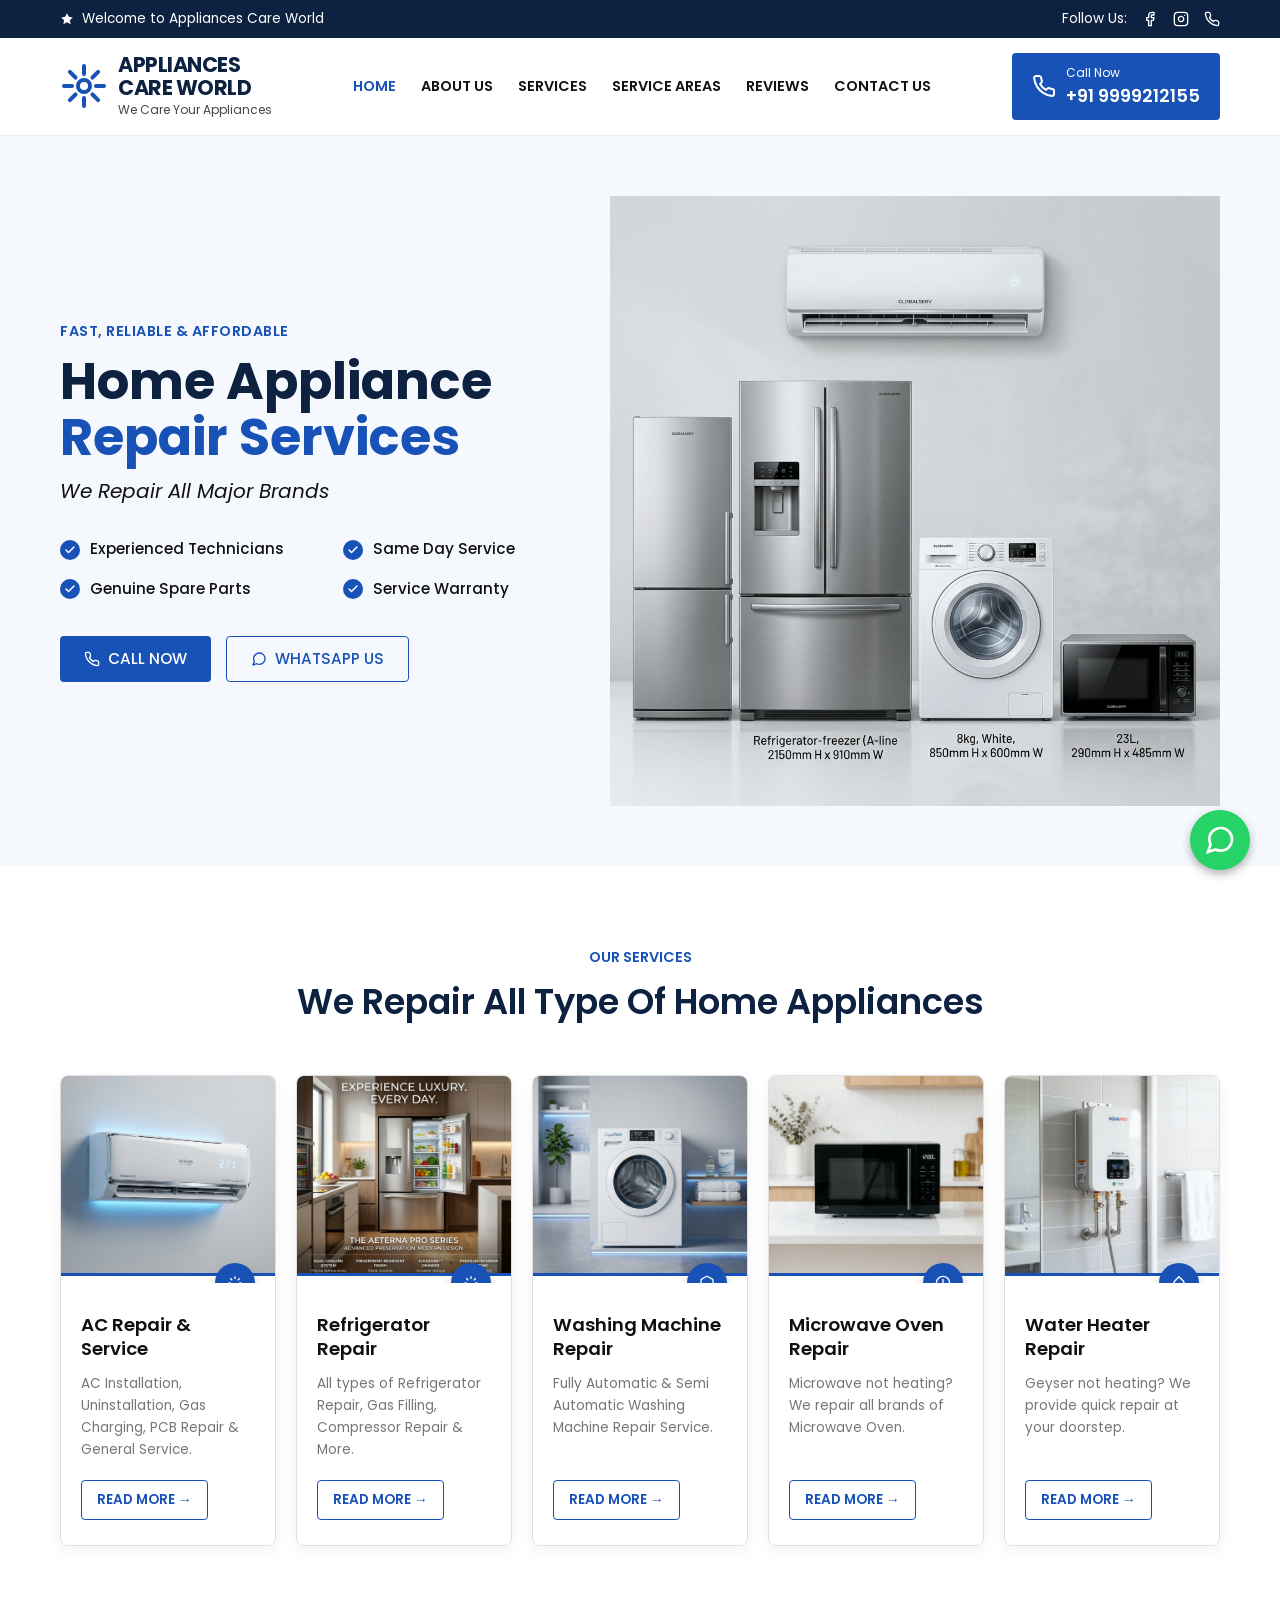
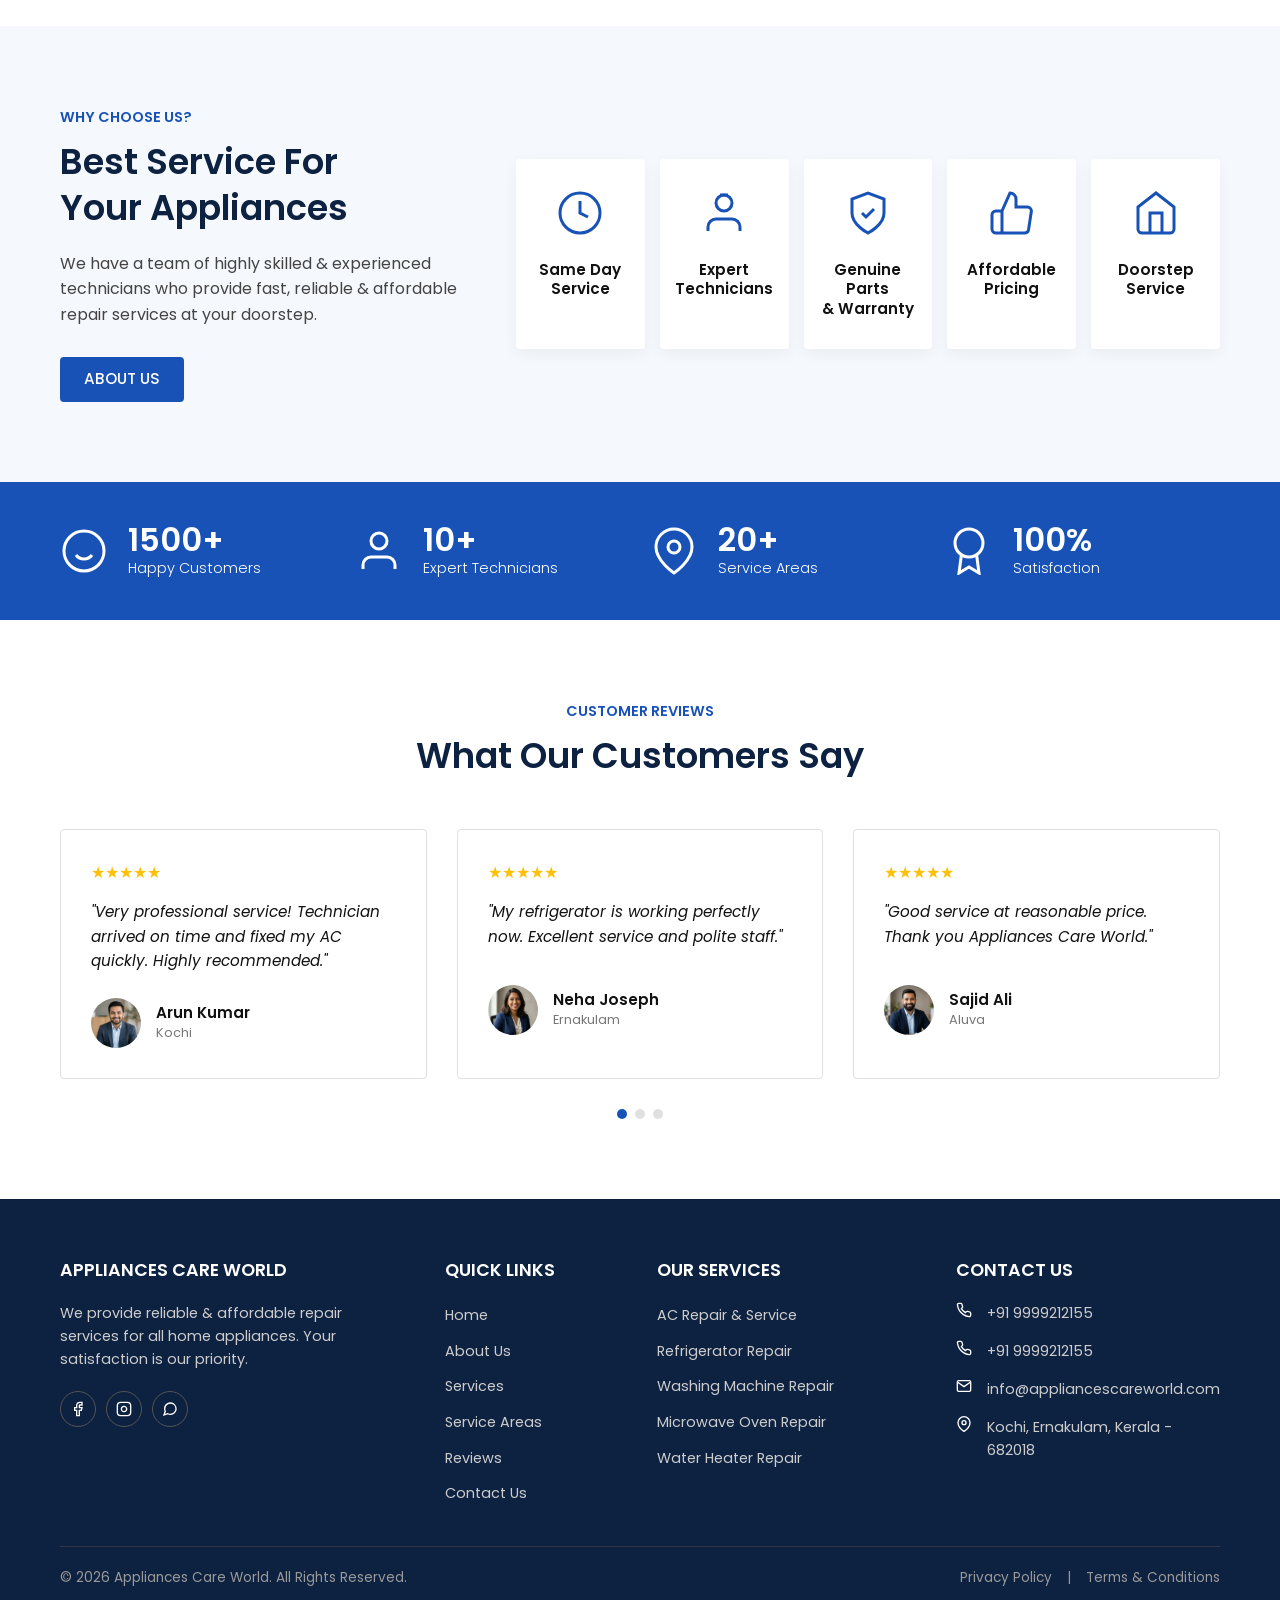
==== index.html @ a8f6f130 "initial commit" ====
<!DOCTYPE html>
<html lang="en">
<head>
  <meta charset="UTF-8">
  <meta name="viewport" content="width=device-width, initial-scale=1.0">
  <title>Appliances Care World | Repair Services</title>
  
  <!-- Fonts -->
  <link rel="preconnect" href="https://fonts.googleapis.com">
  <link rel="preconnect" href="https://fonts.gstatic.com" crossorigin>
  <link href="https://fonts.googleapis.com/css2?family=Poppins:wght@300;400;500;600;700&display=swap" rel="stylesheet">
  
  <!-- Styles -->
  <link rel="stylesheet" href="css/variables.css">
  <link rel="stylesheet" href="css/styles.css">
</head>
<body>

  <!-- Top Bar -->
  <div class="top-bar">
    <div class="container">
      <div class="top-bar-left">
        <svg xmlns="http://www.w3.org/2000/svg" width="14" height="14" viewBox="0 0 24 24" fill="currentColor"><polygon points="12 2 15.09 8.26 22 9.27 17 14.14 18.18 21.02 12 17.77 5.82 21.02 7 14.14 2 9.27 8.91 8.26 12 2"></polygon></svg>
        Welcome to Appliances Care World
      </div>
      <div class="top-bar-right">
        Follow Us: 
        <div class="social-icons">
          <a href="#"><svg xmlns="http://www.w3.org/2000/svg" width="16" height="16" viewBox="0 0 24 24" fill="none" stroke="currentColor" stroke-width="2" stroke-linecap="round" stroke-linejoin="round"><path d="M18 2h-3a5 5 0 0 0-5 5v3H7v4h3v8h4v-8h3l1-4h-4V7a1 1 0 0 1 1-1h3z"></path></svg></a>
          <a href="#"><svg xmlns="http://www.w3.org/2000/svg" width="16" height="16" viewBox="0 0 24 24" fill="none" stroke="currentColor" stroke-width="2" stroke-linecap="round" stroke-linejoin="round"><rect x="2" y="2" width="20" height="20" rx="5" ry="5"></rect><path d="M16 11.37A4 4 0 1 1 12.63 8 4 4 0 0 1 16 11.37z"></path><line x1="17.5" y1="6.5" x2="17.51" y2="6.5"></line></svg></a>
          <a href="#"><svg xmlns="http://www.w3.org/2000/svg" width="16" height="16" viewBox="0 0 24 24" fill="none" stroke="currentColor" stroke-width="2" stroke-linecap="round" stroke-linejoin="round"><path d="M22 16.92v3a2 2 0 0 1-2.18 2 19.79 19.79 0 0 1-8.63-3.07 19.5 19.5 0 0 1-6-6 19.79 19.79 0 0 1-3.07-8.67A2 2 0 0 1 4.11 2h3a2 2 0 0 1 2 1.72 12.84 12.84 0 0 0 .7 2.81 2 2 0 0 1-.45 2.11L8.09 9.91a16 16 0 0 0 6 6l1.27-1.27a2 2 0 0 1 2.11-.45 12.84 12.84 0 0 0 2.81.7A2 2 0 0 1 22 16.92z"></path></svg></a>
        </div>
      </div>
    </div>
  </div>

  <!-- Main Header -->
  <header class="main-header">
    <div class="container">
      <div class="logo-container">
        <svg class="logo-icon" xmlns="http://www.w3.org/2000/svg" viewBox="0 0 24 24" fill="none" stroke="currentColor" stroke-width="2" stroke-linecap="round" stroke-linejoin="round"><path d="M12 2v4"/><path d="M12 18v4"/><path d="M4.93 4.93l2.83 2.83"/><path d="M16.24 16.24l2.83 2.83"/><path d="M2 12h4"/><path d="M18 12h4"/><path d="M4.93 19.07l2.83-2.83"/><path d="M16.24 7.76l2.83-2.83"/><circle cx="12" cy="12" r="3"/></svg>
        <div class="logo-text">
          <h1>APPLIANCES<br>CARE WORLD</h1>
          <span>We Care Your Appliances</span>
        </div>
      </div>
      
      <nav class="nav-links">
        <a href="#home" class="active">HOME</a>
        <a href="#about">ABOUT US</a>
        <a href="#services">SERVICES</a>
        <a href="#service-areas">SERVICE AREAS</a>
        <a href="#reviews">REVIEWS</a>
        <a href="#contact">CONTACT US</a>
      </nav>
      
      <a href="tel:+919999212155" class="header-call">
        <svg xmlns="http://www.w3.org/2000/svg" width="24" height="24" viewBox="0 0 24 24" fill="none" stroke="currentColor" stroke-width="2" stroke-linecap="round" stroke-linejoin="round"><path d="M22 16.92v3a2 2 0 0 1-2.18 2 19.79 19.79 0 0 1-8.63-3.07 19.5 19.5 0 0 1-6-6 19.79 19.79 0 0 1-3.07-8.67A2 2 0 0 1 4.11 2h3a2 2 0 0 1 2 1.72 12.84 12.84 0 0 0 .7 2.81 2 2 0 0 1-.45 2.11L8.09 9.91a16 16 0 0 0 6 6l1.27-1.27a2 2 0 0 1 2.11-.45 12.84 12.84 0 0 0 2.81.7A2 2 0 0 1 22 16.92z"></path></svg>
        <div class="header-call-text">
          <span class="header-call-title">Call Now</span>
          <span class="header-call-number">+91 9999212155</span>
        </div>
      </a>
    </div>
  </header>

  <!-- Hero Section -->
  <section class="hero" id="home">
    <div class="container">
      <div class="hero-content">
        <span class="hero-subtitle">FAST, RELIABLE & AFFORDABLE</span>
        <h1>Home Appliance<br><span>Repair Services</span></h1>
        <p class="hero-desc">We Repair All Major Brands</p>
        
        <div class="hero-features">
          <div class="feature-item">
            <div class="feature-icon"><svg xmlns="http://www.w3.org/2000/svg" width="12" height="12" viewBox="0 0 24 24" fill="none" stroke="currentColor" stroke-width="3" stroke-linecap="round" stroke-linejoin="round"><polyline points="20 6 9 17 4 12"></polyline></svg></div>
            Experienced Technicians
          </div>
          <div class="feature-item">
            <div class="feature-icon"><svg xmlns="http://www.w3.org/2000/svg" width="12" height="12" viewBox="0 0 24 24" fill="none" stroke="currentColor" stroke-width="3" stroke-linecap="round" stroke-linejoin="round"><polyline points="20 6 9 17 4 12"></polyline></svg></div>
            Same Day Service
          </div>
          <div class="feature-item">
            <div class="feature-icon"><svg xmlns="http://www.w3.org/2000/svg" width="12" height="12" viewBox="0 0 24 24" fill="none" stroke="currentColor" stroke-width="3" stroke-linecap="round" stroke-linejoin="round"><polyline points="20 6 9 17 4 12"></polyline></svg></div>
            Genuine Spare Parts
          </div>
          <div class="feature-item">
            <div class="feature-icon"><svg xmlns="http://www.w3.org/2000/svg" width="12" height="12" viewBox="0 0 24 24" fill="none" stroke="currentColor" stroke-width="3" stroke-linecap="round" stroke-linejoin="round"><polyline points="20 6 9 17 4 12"></polyline></svg></div>
            Service Warranty
          </div>
        </div>
        
        <div class="hero-buttons">
          <a href="tel:+919999212155" class="btn btn-primary">
            <svg xmlns="http://www.w3.org/2000/svg" width="16" height="16" viewBox="0 0 24 24" fill="none" stroke="currentColor" stroke-width="2" stroke-linecap="round" stroke-linejoin="round"><path d="M22 16.92v3a2 2 0 0 1-2.18 2 19.79 19.79 0 0 1-8.63-3.07 19.5 19.5 0 0 1-6-6 19.79 19.79 0 0 1-3.07-8.67A2 2 0 0 1 4.11 2h3a2 2 0 0 1 2 1.72 12.84 12.84 0 0 0 .7 2.81 2 2 0 0 1-.45 2.11L8.09 9.91a16 16 0 0 0 6 6l1.27-1.27a2 2 0 0 1 2.11-.45 12.84 12.84 0 0 0 2.81.7A2 2 0 0 1 22 16.92z"></path></svg>
            CALL NOW
          </a>
          <a href="https://wa.me/919999212155" class="btn btn-outline">
            <svg xmlns="http://www.w3.org/2000/svg" width="16" height="16" viewBox="0 0 24 24" fill="none" stroke="currentColor" stroke-width="2" stroke-linecap="round" stroke-linejoin="round"><path d="M21 11.5a8.38 8.38 0 0 1-.9 3.8 8.5 8.5 0 0 1-7.6 4.7 8.38 8.38 0 0 1-3.8-.9L3 21l1.9-5.7a8.38 8.38 0 0 1-.9-3.8 8.5 8.5 0 0 1 4.7-7.6 8.38 8.38 0 0 1 3.8-.9h.5a8.48 8.48 0 0 1 8 8v.5z"></path></svg>
            WHATSAPP US
          </a>
        </div>
      </div>
      <div class="hero-image">
        <img src="assets/images/appliances_group.png" alt="Home Appliances Group">
      </div>
    </div>
  </section>

  <!-- Services -->
  <section class="services-section" id="services">
    <div class="container">
      <div class="section-subtitle">OUR SERVICES</div>
      <h2 class="section-title">We Repair All Type Of Home Appliances</h2>
      
      <div class="services-grid">
        <!-- AC Repair -->
        <div class="service-card">
          <div class="service-image-wrapper">
            <img src="assets/images/service_ac.png" alt="AC Repair" class="service-image">
            <div class="service-icon">
              <svg xmlns="http://www.w3.org/2000/svg" width="16" height="16" viewBox="0 0 24 24" fill="none" stroke="currentColor" stroke-width="2"><path d="M2 12h4"/><path d="M18 12h4"/><path d="M12 2v4"/><path d="M12 18v4"/><path d="M4.93 4.93l2.83 2.83"/><path d="M16.24 16.24l2.83 2.83"/><path d="M16.24 7.76l2.83-2.83"/><path d="M4.93 19.07l2.83-2.83"/></svg>
            </div>
          </div>
          <div class="service-content">
            <h3>AC Repair & Service</h3>
            <p>AC Installation, Uninstallation, Gas Charging, PCB Repair & General Service.</p>
            <a href="ac-repair.html" class="read-more">READ MORE &rarr;</a>
          </div>
        </div>

        <!-- Fridge Repair -->
        <div class="service-card">
          <div class="service-image-wrapper">
            <img src="assets/images/service_fridge.png" alt="Refrigerator Repair" class="service-image">
            <div class="service-icon">
              <svg xmlns="http://www.w3.org/2000/svg" width="16" height="16" viewBox="0 0 24 24" fill="none" stroke="currentColor" stroke-width="2"><path d="M2 12h4"/><path d="M18 12h4"/><path d="M12 2v4"/><path d="M12 18v4"/><path d="M4.93 4.93l2.83 2.83"/><path d="M16.24 16.24l2.83 2.83"/><path d="M16.24 7.76l2.83-2.83"/><path d="M4.93 19.07l2.83-2.83"/></svg>
            </div>
          </div>
          <div class="service-content">
            <h3>Refrigerator Repair</h3>
            <p>All types of Refrigerator Repair, Gas Filling, Compressor Repair & More.</p>
            <a href="refrigerator-repair.html" class="read-more">READ MORE &rarr;</a>
          </div>
        </div>

        <!-- Washing Machine -->
        <div class="service-card">
          <div class="service-image-wrapper">
            <img src="assets/images/service_washer.png" alt="Washing Machine Repair" class="service-image">
            <div class="service-icon">
              <svg xmlns="http://www.w3.org/2000/svg" width="16" height="16" viewBox="0 0 24 24" fill="none" stroke="currentColor" stroke-width="2"><path d="M21 16V8a2 2 0 0 0-1-1.73l-7-4a2 2 0 0 0-2 0l-7 4A2 2 0 0 0 3 8v8a2 2 0 0 0 1 1.73l7 4a2 2 0 0 0 2 0l7-4A2 2 0 0 0 21 16z"></path></svg>
            </div>
          </div>
          <div class="service-content">
            <h3>Washing Machine Repair</h3>
            <p>Fully Automatic & Semi Automatic Washing Machine Repair Service.</p>
            <a href="washing-machine-repair.html" class="read-more">READ MORE &rarr;</a>
          </div>
        </div>

        <!-- Microwave -->
        <div class="service-card">
          <div class="service-image-wrapper">
            <img src="assets/images/service_microwave.png" alt="Microwave Oven Repair" class="service-image">
            <div class="service-icon">
              <svg xmlns="http://www.w3.org/2000/svg" width="16" height="16" viewBox="0 0 24 24" fill="none" stroke="currentColor" stroke-width="2"><circle cx="12" cy="12" r="10"></circle><polyline points="12 6 12 12 16 14"></polyline></svg>
            </div>
          </div>
          <div class="service-content">
            <h3>Microwave Oven Repair</h3>
            <p>Microwave not heating? We repair all brands of Microwave Oven.</p>
            <a href="microwave-repair.html" class="read-more">READ MORE &rarr;</a>
          </div>
        </div>

        <!-- Water Heater -->
        <div class="service-card">
          <div class="service-image-wrapper">
            <img src="assets/images/service_heater.png" alt="Water Heater Repair" class="service-image">
            <div class="service-icon">
              <svg xmlns="http://www.w3.org/2000/svg" width="16" height="16" viewBox="0 0 24 24" fill="none" stroke="currentColor" stroke-width="2"><path d="M12 2.69l5.66 5.66a8 8 0 1 1-11.31 0z"></path></svg>
            </div>
          </div>
          <div class="service-content">
            <h3>Water Heater Repair</h3>
            <p>Geyser not heating? We provide quick repair at your doorstep.</p>
            <a href="water-heater-repair.html" class="read-more">READ MORE &rarr;</a>
          </div>
        </div>
      </div>
    </div>
  </section>

  <!-- Why Choose Us -->
  <section class="why-choose-us" id="about">
    <div class="container">
      <div class="why-content">
        <div class="section-subtitle">WHY CHOOSE US?</div>
        <h2 style="font-size: 2.2rem; color: var(--color-secondary); margin-bottom: 20px;">Best Service For<br>Your Appliances</h2>
        <p style="margin-bottom: 30px;">We have a team of highly skilled & experienced technicians who provide fast, reliable & affordable repair services at your doorstep.</p>
        <a href="#" class="btn btn-primary">ABOUT US</a>
      </div>
      
      <div class="why-features">
        <div class="why-feature-card">
          <svg class="why-feature-icon" xmlns="http://www.w3.org/2000/svg" width="48" height="48" viewBox="0 0 24 24" fill="none" stroke="currentColor" stroke-width="1.5"><circle cx="12" cy="12" r="10"></circle><polyline points="12 6 12 12 16 14"></polyline></svg>
          <h4>Same Day<br>Service</h4>
        </div>
        <div class="why-feature-card">
          <svg class="why-feature-icon" xmlns="http://www.w3.org/2000/svg" width="48" height="48" viewBox="0 0 24 24" fill="none" stroke="currentColor" stroke-width="1.5"><path d="M20 21v-2a4 4 0 0 0-4-4H8a4 4 0 0 0-4 4v2"></path><circle cx="12" cy="7" r="4"></circle><path d="M10 3h4"></path></svg>
          <h4>Expert<br>Technicians</h4>
        </div>
        <div class="why-feature-card">
          <svg class="why-feature-icon" xmlns="http://www.w3.org/2000/svg" width="48" height="48" viewBox="0 0 24 24" fill="none" stroke="currentColor" stroke-width="1.5"><path d="M12 22s8-4 8-10V5l-8-3-8 3v7c0 6 8 10 8 10z"></path><polyline points="9 12 11 14 15 10"></polyline></svg>
          <h4>Genuine Parts<br>& Warranty</h4>
        </div>
        <div class="why-feature-card">
          <svg class="why-feature-icon" xmlns="http://www.w3.org/2000/svg" width="48" height="48" viewBox="0 0 24 24" fill="none" stroke="currentColor" stroke-width="1.5"><path d="M14 9V5a3 3 0 0 0-3-3l-4 9v11h11.28a2 2 0 0 0 2-1.7l1.38-9a2 2 0 0 0-2-2.3zM7 22H4a2 2 0 0 1-2-2v-7a2 2 0 0 1 2-2h3"></path></svg>
          <h4>Affordable<br>Pricing</h4>
        </div>
        <div class="why-feature-card">
          <svg class="why-feature-icon" xmlns="http://www.w3.org/2000/svg" width="48" height="48" viewBox="0 0 24 24" fill="none" stroke="currentColor" stroke-width="1.5"><path d="M3 9l9-7 9 7v11a2 2 0 0 1-2 2H5a2 2 0 0 1-2-2z"></path><polyline points="9 22 9 12 15 12 15 22"></polyline></svg>
          <h4>Doorstep<br>Service</h4>
        </div>
      </div>
    </div>
  </section>

  <!-- Stats Banner -->
  <section class="stats-banner" id="service-areas">
    <div class="container stats-grid">
      <div class="stat-item">
        <svg class="stat-icon" xmlns="http://www.w3.org/2000/svg" width="48" height="48" viewBox="0 0 24 24" fill="none" stroke="currentColor" stroke-width="1.5"><circle cx="12" cy="12" r="10"></circle><path d="M8 14s1.5 2 4 2 4-2 4-2"></path><line x1="9" y1="9" x2="9.01" y2="9"></line><line x1="15" y1="9" x2="15.01" y2="9"></line></svg>
        <div class="stat-content">
          <h3>1500+</h3>
          <p>Happy Customers</p>
        </div>
      </div>
      <div class="stat-item">
        <svg class="stat-icon" xmlns="http://www.w3.org/2000/svg" width="48" height="48" viewBox="0 0 24 24" fill="none" stroke="currentColor" stroke-width="1.5"><path d="M20 21v-2a4 4 0 0 0-4-4H8a4 4 0 0 0-4 4v2"></path><circle cx="12" cy="7" r="4"></circle></svg>
        <div class="stat-content">
          <h3>10+</h3>
          <p>Expert Technicians</p>
        </div>
      </div>
      <div class="stat-item">
        <svg class="stat-icon" xmlns="http://www.w3.org/2000/svg" width="48" height="48" viewBox="0 0 24 24" fill="none" stroke="currentColor" stroke-width="1.5"><path d="M21 10c0 7-9 13-9 13s-9-6-9-13a9 9 0 0 1 18 0z"></path><circle cx="12" cy="10" r="3"></circle></svg>
        <div class="stat-content">
          <h3>20+</h3>
          <p>Service Areas</p>
        </div>
      </div>
      <div class="stat-item">
        <svg class="stat-icon" xmlns="http://www.w3.org/2000/svg" width="48" height="48" viewBox="0 0 24 24" fill="none" stroke="currentColor" stroke-width="1.5"><circle cx="12" cy="8" r="7"></circle><polyline points="8.21 13.89 7 23 12 20 17 23 15.79 13.88"></polyline></svg>
        <div class="stat-content">
          <h3>100%</h3>
          <p>Satisfaction</p>
        </div>
      </div>
    </div>
  </section>

  <!-- Customer Reviews -->
  <section class="reviews-section" id="reviews">
    <div class="container">
      <div class="section-subtitle">CUSTOMER REVIEWS</div>
      <h2 class="section-title">What Our Customers Say</h2>
      
      <div class="reviews-grid">
        <div class="review-card">
          <div class="stars">
            &#9733;&#9733;&#9733;&#9733;&#9733;
          </div>
          <p class="review-text">"Very professional service! Technician arrived on time and fixed my AC quickly. Highly recommended."</p>
          <div class="reviewer">
            <img src="assets/images/avatar1.png" alt="Arun Kumar">
            <div class="reviewer-info">
              <h4>Arun Kumar</h4>
              <p>Kochi</p>
            </div>
          </div>
        </div>
        
        <div class="review-card">
          <div class="stars">
            &#9733;&#9733;&#9733;&#9733;&#9733;
          </div>
          <p class="review-text">"My refrigerator is working perfectly now. Excellent service and polite staff."</p>
          <div class="reviewer">
            <img src="assets/images/avatar2.png" alt="Neha Joseph">
            <div class="reviewer-info">
              <h4>Neha Joseph</h4>
              <p>Ernakulam</p>
            </div>
          </div>
        </div>

        <div class="review-card">
          <div class="stars">
            &#9733;&#9733;&#9733;&#9733;&#9733;
          </div>
          <p class="review-text">"Good service at reasonable price. Thank you Appliances Care World."</p>
          <div class="reviewer">
            <img src="assets/images/avatar3.png" alt="Sajid Ali">
            <div class="reviewer-info">
              <h4>Sajid Ali</h4>
              <p>Aluva</p>
            </div>
          </div>
        </div>
      </div>
      
      <div class="carousel-dots">
        <span class="dot active"></span>
        <span class="dot"></span>
        <span class="dot"></span>
      </div>
    </div>
  </section>

  <!-- Footer -->
  <footer class="main-footer" id="contact">
    <div class="container">
      <div class="footer-grid">
        <div class="footer-col">
          <h4>APPLIANCES CARE WORLD</h4>
          <p>We provide reliable & affordable repair services for all home appliances. Your satisfaction is our priority.</p>
          <div class="footer-socials">
            <a href="#"><svg xmlns="http://www.w3.org/2000/svg" width="16" height="16" viewBox="0 0 24 24" fill="none" stroke="currentColor" stroke-width="2"><path d="M18 2h-3a5 5 0 0 0-5 5v3H7v4h3v8h4v-8h3l1-4h-4V7a1 1 0 0 1 1-1h3z"></path></svg></a>
            <a href="#"><svg xmlns="http://www.w3.org/2000/svg" width="16" height="16" viewBox="0 0 24 24" fill="none" stroke="currentColor" stroke-width="2"><rect x="2" y="2" width="20" height="20" rx="5" ry="5"></rect><path d="M16 11.37A4 4 0 1 1 12.63 8 4 4 0 0 1 16 11.37z"></path><line x1="17.5" y1="6.5" x2="17.51" y2="6.5"></line></svg></a>
            <a href="#"><svg xmlns="http://www.w3.org/2000/svg" width="16" height="16" viewBox="0 0 24 24" fill="none" stroke="currentColor" stroke-width="2"><path d="M21 11.5a8.38 8.38 0 0 1-.9 3.8 8.5 8.5 0 0 1-7.6 4.7 8.38 8.38 0 0 1-3.8-.9L3 21l1.9-5.7a8.38 8.38 0 0 1-.9-3.8 8.5 8.5 0 0 1 4.7-7.6 8.38 8.38 0 0 1 3.8-.9h.5a8.48 8.48 0 0 1 8 8v.5z"></path></svg></a>
          </div>
        </div>
        
        <div class="footer-col">
          <h4>QUICK LINKS</h4>
          <ul>
            <li><a href="#home">Home</a></li>
            <li><a href="#about">About Us</a></li>
            <li><a href="#services">Services</a></li>
            <li><a href="#service-areas">Service Areas</a></li>
            <li><a href="#reviews">Reviews</a></li>
            <li><a href="#contact">Contact Us</a></li>
          </ul>
        </div>
        
        <div class="footer-col">
          <h4>OUR SERVICES</h4>
          <ul>
            <li><a href="#">AC Repair & Service</a></li>
            <li><a href="#">Refrigerator Repair</a></li>
            <li><a href="#">Washing Machine Repair</a></li>
            <li><a href="#">Microwave Oven Repair</a></li>
            <li><a href="#">Water Heater Repair</a></li>
          </ul>
        </div>
        
        <div class="footer-col">
          <h4>CONTACT US</h4>
          <div class="contact-item">
            <svg xmlns="http://www.w3.org/2000/svg" width="16" height="16" viewBox="0 0 24 24" fill="none" stroke="currentColor" stroke-width="2"><path d="M22 16.92v3a2 2 0 0 1-2.18 2 19.79 19.79 0 0 1-8.63-3.07 19.5 19.5 0 0 1-6-6 19.79 19.79 0 0 1-3.07-8.67A2 2 0 0 1 4.11 2h3a2 2 0 0 1 2 1.72 12.84 12.84 0 0 0 .7 2.81 2 2 0 0 1-.45 2.11L8.09 9.91a16 16 0 0 0 6 6l1.27-1.27a2 2 0 0 1 2.11-.45 12.84 12.84 0 0 0 2.81.7A2 2 0 0 1 22 16.92z"></path></svg>
            +91 9999212155
          </div>
          <div class="contact-item">
            <svg xmlns="http://www.w3.org/2000/svg" width="16" height="16" viewBox="0 0 24 24" fill="none" stroke="currentColor" stroke-width="2"><path d="M22 16.92v3a2 2 0 0 1-2.18 2 19.79 19.79 0 0 1-8.63-3.07 19.5 19.5 0 0 1-6-6 19.79 19.79 0 0 1-3.07-8.67A2 2 0 0 1 4.11 2h3a2 2 0 0 1 2 1.72 12.84 12.84 0 0 0 .7 2.81 2 2 0 0 1-.45 2.11L8.09 9.91a16 16 0 0 0 6 6l1.27-1.27a2 2 0 0 1 2.11-.45 12.84 12.84 0 0 0 2.81.7A2 2 0 0 1 22 16.92z"></path></svg>
            +91 9999212155
          </div>
          <div class="contact-item">
            <svg xmlns="http://www.w3.org/2000/svg" width="16" height="16" viewBox="0 0 24 24" fill="none" stroke="currentColor" stroke-width="2"><path d="M4 4h16c1.1 0 2 .9 2 2v12c0 1.1-.9 2-2 2H4c-1.1 0-2-.9-2-2V6c0-1.1.9-2 2-2z"></path><polyline points="22,6 12,13 2,6"></polyline></svg>
            info@appliancescareworld.com
          </div>
          <div class="contact-item">
            <svg xmlns="http://www.w3.org/2000/svg" width="16" height="16" viewBox="0 0 24 24" fill="none" stroke="currentColor" stroke-width="2"><path d="M21 10c0 7-9 13-9 13s-9-6-9-13a9 9 0 0 1 18 0z"></path><circle cx="12" cy="10" r="3"></circle></svg>
            Kochi, Ernakulam, Kerala - 682018
          </div>
        </div>
      </div>
      
      <div class="footer-bottom">
        <div>&copy; 2026 Appliances Care World. All Rights Reserved.</div>
        <div class="footer-links">
          <a href="#">Privacy Policy</a> | 
          <a href="#">Terms & Conditions</a>
        </div>
      </div>
    </div>
  </footer>

  <!-- Floating WhatsApp -->
  <a href="https://wa.me/919999212155" class="floating-whatsapp">
    <svg xmlns="http://www.w3.org/2000/svg" width="32" height="32" viewBox="0 0 24 24" fill="none" stroke="currentColor" stroke-width="2"><path d="M21 11.5a8.38 8.38 0 0 1-.9 3.8 8.5 8.5 0 0 1-7.6 4.7 8.38 8.38 0 0 1-3.8-.9L3 21l1.9-5.7a8.38 8.38 0 0 1-.9-3.8 8.5 8.5 0 0 1 4.7-7.6 8.38 8.38 0 0 1 3.8-.9h.5a8.48 8.48 0 0 1 8 8v.5z"></path></svg>
  </a>

  <script src="js/main.js"></script>
</body>
</html>
---- css/variables.css ----
:root {
  --color-primary: #1852b7;
  --color-primary-dark: #124194;
  --color-secondary: #0d2140; /* Footer and dark blue background */
  --color-text-dark: #111111;
  --color-text-medium: #444444;
  --color-text-light: #777777;
  --color-bg-light: #f5f8fd;
  --color-bg-grey: #eaedf3;
  --color-white: #ffffff;
  --color-border: #e0e0e0;
  
  --font-main: 'Poppins', sans-serif;
  
  --shadow-light: 0 5px 15px rgba(0,0,0,0.05);
  --shadow-medium: 0 10px 30px rgba(0,0,0,0.08);
}

* {
  box-sizing: border-box;
  margin: 0;
  padding: 0;
}

html {
  scroll-behavior: smooth;
}

body {
  font-family: var(--font-main);
  color: var(--color-text-medium);
  background-color: var(--color-white);
  line-height: 1.6;
}

a {
  text-decoration: none;
  color: inherit;
}

ul {
  list-style: none;
}

.container {
  max-width: 1200px;
  margin: 0 auto;
  padding: 0 20px;
}

/* Typography */
h1, h2, h3, h4, h5, h6 {
  color: var(--color-text-dark);
  font-weight: 600;
  line-height: 1.3;
}

h2 {
  font-size: 2.5rem;
}

h3 {
  font-size: 1.5rem;
}

/* Buttons */
.btn {
  display: inline-flex;
  align-items: center;
  justify-content: center;
  padding: 10px 24px;
  border-radius: 4px;
  font-weight: 500;
  font-size: 0.95rem;
  transition: all 0.3s ease;
  cursor: pointer;
  border: none;
}

.btn-primary {
  background-color: var(--color-primary);
  color: var(--color-white);
}

.btn-primary:hover {
  background-color: var(--color-primary-dark);
}

.btn-outline {
  background-color: transparent;
  color: var(--color-primary);
  border: 1px solid var(--color-primary);
}

.btn-outline:hover {
  background-color: var(--color-bg-light);
}

.btn svg {
  margin-right: 8px;
}
---- css/styles.css ----
@import url('variables.css');

/* Top Bar */
.top-bar {
  background-color: var(--color-secondary);
  color: var(--color-white);
  padding: 8px 0;
  font-size: 0.85rem;
}

.top-bar .container {
  display: flex;
  justify-content: space-between;
  align-items: center;
}

.top-bar-left {
  display: flex;
  align-items: center;
  gap: 8px;
}

.top-bar-right {
  display: flex;
  align-items: center;
  gap: 15px;
}

.social-icons {
  display: flex;
  gap: 15px;
}

.social-icons a {
  color: var(--color-white);
  display: flex;
  align-items: center;
}

/* Header */
.main-header {
  background-color: var(--color-white);
  padding: 15px 0;
  border-bottom: 1px solid var(--color-bg-grey);
}

.main-header .container {
  display: flex;
  justify-content: space-between;
  align-items: center;
}

.logo-container {
  display: flex;
  align-items: center;
  gap: 10px;
}

.logo-icon {
  width: 48px;
  height: 48px;
  color: var(--color-primary);
}

.logo-text {
  display: flex;
  flex-direction: column;
}

.logo-text h1 {
  font-size: 1.3rem;
  font-weight: 700;
  color: var(--color-secondary);
  margin-bottom: 0;
  line-height: 1.1;
  text-transform: uppercase;
  letter-spacing: -0.5px;
}

.logo-text span {
  font-size: 0.75rem;
  color: var(--color-text-medium);
}

.nav-links {
  display: flex;
  gap: 25px;
}

.nav-links a {
  font-size: 0.9rem;
  font-weight: 600;
  color: var(--color-text-dark);
  text-transform: uppercase;
}

.nav-links a:hover, .nav-links a.active {
  color: var(--color-primary);
}

.header-call {
  display: flex;
  align-items: center;
  background-color: var(--color-primary);
  color: var(--color-white);
  padding: 10px 20px;
  border-radius: 4px;
  text-decoration: none;
  gap: 10px;
}

.header-call-text {
  display: flex;
  flex-direction: column;
}

.header-call-title {
  font-size: 0.75rem;
}

.header-call-number {
  font-size: 1.1rem;
  font-weight: 600;
}

/* Hero Section */
.hero {
  background-color: var(--color-bg-light);
  padding: 60px 0;
  position: relative;
  overflow: hidden;
}

.hero .container {
  display: flex;
  align-items: center;
  justify-content: space-between;
}

.hero-content {
  flex: 1;
  max-width: 550px;
}

.hero-subtitle {
  color: var(--color-primary);
  font-weight: 600;
  text-transform: uppercase;
  font-size: 0.9rem;
  letter-spacing: 0.5px;
  display: block;
  margin-bottom: 10px;
}

.hero-content h1 {
  font-size: 3.2rem;
  font-weight: 700;
  line-height: 1.1;
  margin-bottom: 10px;
  color: var(--color-secondary);
}

.hero-content h1 span {
  color: var(--color-primary);
}

.hero-desc {
  font-size: 1.25rem;
  font-style: italic;
  color: var(--color-text-dark);
  margin-bottom: 30px;
}

.hero-features {
  display: grid;
  grid-template-columns: 1fr 1fr;
  gap: 15px;
  margin-bottom: 35px;
}

.feature-item {
  display: flex;
  align-items: center;
  gap: 10px;
  font-weight: 500;
  font-size: 0.95rem;
  color: var(--color-text-dark);
}

.feature-icon {
  background-color: var(--color-primary);
  color: var(--color-white);
  border-radius: 50%;
  width: 20px;
  height: 20px;
  display: flex;
  align-items: center;
  justify-content: center;
}

.hero-buttons {
  display: flex;
  gap: 15px;
}

.hero-image {
  flex: 1;
  display: flex;
  justify-content: flex-end;
  position: relative;
}

.hero-image img {
  max-width: 100%;
  height: auto;
  object-fit: contain;
  mix-blend-mode: multiply; /* Helps blend with the light background */
}

/* Services Section */
.services-section {
  padding: 80px 0;
  background-color: var(--color-white);
  text-align: center;
}

.section-subtitle {
  color: var(--color-primary);
  font-weight: 600;
  text-transform: uppercase;
  font-size: 0.9rem;
  margin-bottom: 10px;
}

.section-title {
  color: var(--color-secondary);
  font-size: 2.2rem;
  margin-bottom: 50px;
}

.services-grid {
  display: grid;
  grid-template-columns: repeat(5, 1fr);
  gap: 20px;
}

.service-card {
  background: var(--color-white);
  border: 1px solid var(--color-border);
  border-radius: 8px;
  overflow: hidden;
  text-align: left;
  box-shadow: var(--shadow-light);
  transition: all 0.4s cubic-bezier(0.175, 0.885, 0.32, 1.275);
  position: relative;
  display: flex;
  flex-direction: column;
}

.service-card:hover {
  transform: translateY(-10px);
  box-shadow: 0 20px 40px rgba(24, 82, 183, 0.15);
  border-color: var(--color-primary);
}

.service-image {
  width: 100%;
  height: 200px;
  object-fit: cover;
  border-bottom: 3px solid var(--color-primary);
  transition: transform 0.5s ease;
}

.service-card:hover .service-image {
  transform: scale(1.05);
}

.service-image-wrapper {
  overflow: hidden;
  position: relative;
}

.service-icon {
  position: absolute;
  bottom: -20px;
  right: 20px;
  background-color: var(--color-primary);
  color: var(--color-white);
  width: 40px;
  height: 40px;
  border-radius: 50%;
  display: flex;
  align-items: center;
  justify-content: center;
  box-shadow: 0 4px 10px rgba(0,0,0,0.2);
  z-index: 2;
}

.service-content {
  padding: 30px 20px 25px;
  flex-grow: 1;
  display: flex;
  flex-direction: column;
  background: var(--color-white);
  z-index: 1;
}

.service-content h3 {
  font-size: 1.15rem;
  margin-bottom: 12px;
  color: var(--color-text-dark);
}

.service-content p {
  font-size: 0.85rem;
  color: var(--color-text-light);
  margin-bottom: 20px;
  min-height: 50px;
  flex-grow: 1;
}

.read-more {
  color: var(--color-primary);
  font-size: 0.85rem;
  font-weight: 600;
  display: inline-flex;
  align-items: center;
  gap: 5px;
  padding: 8px 15px;
  border: 1px solid var(--color-primary);
  border-radius: 4px;
  transition: all 0.3s ease;
  width: fit-content;
}

.service-card:hover .read-more {
  background-color: var(--color-primary);
  color: var(--color-white);
}

/* Why Choose Us Section */
.why-choose-us {
  background-color: var(--color-bg-light);
  padding: 80px 0;
}

.why-choose-us .container {
  display: flex;
  align-items: center;
  gap: 50px;
}

.why-content {
  flex: 0 0 35%;
}

.why-features {
  flex: 1;
  display: grid;
  grid-template-columns: repeat(5, 1fr);
  gap: 15px;
}

.why-feature-card {
  background: var(--color-white);
  padding: 30px 15px;
  text-align: center;
  border-radius: 4px;
  box-shadow: var(--shadow-light);
}

.why-feature-icon {
  color: var(--color-primary);
  margin-bottom: 15px;
}

.why-feature-card h4 {
  font-size: 0.95rem;
  color: var(--color-text-dark);
}

/* Stats Banner */
.stats-banner {
  background-color: var(--color-primary);
  padding: 40px 0;
  color: var(--color-white);
}

.stats-grid {
  display: grid;
  grid-template-columns: repeat(4, 1fr);
  gap: 20px;
}

.stat-item {
  display: flex;
  align-items: center;
  gap: 20px;
}

.stat-icon {
  background: transparent;
}

.stat-content h3 {
  color: var(--color-white);
  font-size: 2rem;
  margin-bottom: 0;
  line-height: 1.1;
}

.stat-content p {
  margin: 0;
  font-size: 0.9rem;
  font-weight: 300;
}

/* Reviews Section */
.reviews-section {
  padding: 80px 0;
  background-color: var(--color-white);
  text-align: center;
}

.reviews-grid {
  display: grid;
  grid-template-columns: repeat(3, 1fr);
  gap: 30px;
  margin-top: 50px;
  margin-bottom: 30px;
}

.review-card {
  background: var(--color-white);
  border: 1px solid var(--color-border);
  border-radius: 4px;
  padding: 30px;
  text-align: left;
}

.stars {
  color: #ffc107;
  margin-bottom: 15px;
}

.review-text {
  font-size: 0.95rem;
  color: var(--color-text-dark);
  margin-bottom: 25px;
  font-style: italic;
  min-height: 60px;
}

.reviewer {
  display: flex;
  align-items: center;
  gap: 15px;
}

.reviewer img {
  width: 50px;
  height: 50px;
  border-radius: 50%;
  object-fit: cover;
}

.reviewer-info h4 {
  font-size: 0.95rem;
  margin-bottom: 0;
  color: var(--color-text-dark);
}

.reviewer-info p {
  font-size: 0.8rem;
  margin: 0;
  color: var(--color-text-light);
}

.carousel-dots {
  display: flex;
  justify-content: center;
  gap: 8px;
}

.dot {
  width: 10px;
  height: 10px;
  border-radius: 50%;
  background: var(--color-border);
  cursor: pointer;
}

.dot.active {
  background: var(--color-primary);
}

/* Footer */
.main-footer {
  background-color: var(--color-secondary);
  color: var(--color-white);
  padding: 60px 0 20px;
}

.footer-grid {
  display: grid;
  grid-template-columns: 2fr 1fr 1.5fr 1.5fr;
  gap: 40px;
  margin-bottom: 40px;
}

.footer-col h4 {
  color: var(--color-white);
  font-size: 1.1rem;
  margin-bottom: 20px;
  text-transform: uppercase;
}

.footer-col p {
  font-size: 0.9rem;
  color: #cccccc;
  margin-bottom: 15px;
}

.footer-col ul {
  display: flex;
  flex-direction: column;
  gap: 10px;
}

.footer-col ul li a {
  color: #cccccc;
  font-size: 0.9rem;
  transition: color 0.3s;
}

.footer-col ul li a:hover {
  color: var(--color-white);
}

.footer-socials {
  display: flex;
  gap: 10px;
  margin-top: 20px;
}

.footer-socials a {
  width: 36px;
  height: 36px;
  border: 1px solid #555;
  border-radius: 50%;
  display: flex;
  align-items: center;
  justify-content: center;
  color: var(--color-white);
  transition: all 0.3s;
}

.footer-socials a:hover {
  background: var(--color-primary);
  border-color: var(--color-primary);
}

.contact-item {
  display: flex;
  gap: 15px;
  margin-bottom: 15px;
  color: #cccccc;
  font-size: 0.9rem;
}

.contact-item svg {
  color: var(--color-white);
  flex-shrink: 0;
}

.footer-bottom {
  display: flex;
  justify-content: space-between;
  border-top: 1px solid #334;
  padding-top: 20px;
  font-size: 0.85rem;
  color: #999;
}

.footer-links {
  display: flex;
  gap: 15px;
}

/* Floating WhatsApp */
.floating-whatsapp {
  position: fixed;
  bottom: 30px;
  right: 30px;
  background-color: #25d366;
  color: white;
  width: 60px;
  height: 60px;
  border-radius: 50%;
  display: flex;
  align-items: center;
  justify-content: center;
  box-shadow: 0 4px 10px rgba(0,0,0,0.3);
  z-index: 1000;
  transition: transform 0.3s;
}

.floating-whatsapp:hover {
  transform: scale(1.1);
}

/* Responsive */
@media (max-width: 1024px) {
  .services-grid {
    grid-template-columns: repeat(3, 1fr);
  }
  .why-choose-us .container {
    flex-direction: column;
  }
  .why-features {
    grid-template-columns: repeat(3, 1fr);
  }
  .stats-grid {
    grid-template-columns: repeat(2, 1fr);
  }
  .reviews-grid {
    grid-template-columns: repeat(2, 1fr);
  }
  .footer-grid {
    grid-template-columns: repeat(2, 1fr);
  }
}

@media (max-width: 768px) {
  .top-bar { display: none; }
  .nav-links { display: none; }
  .hero .container { flex-direction: column; }
  .services-grid { grid-template-columns: repeat(2, 1fr); }
  .why-features { grid-template-columns: repeat(2, 1fr); }
  .reviews-grid { grid-template-columns: 1fr; }
  .footer-grid { grid-template-columns: 1fr; }
}

@media (max-width: 480px) {
  .services-grid { grid-template-columns: 1fr; }
  .why-features { grid-template-columns: 1fr; }
  .stats-grid { grid-template-columns: 1fr; }
}
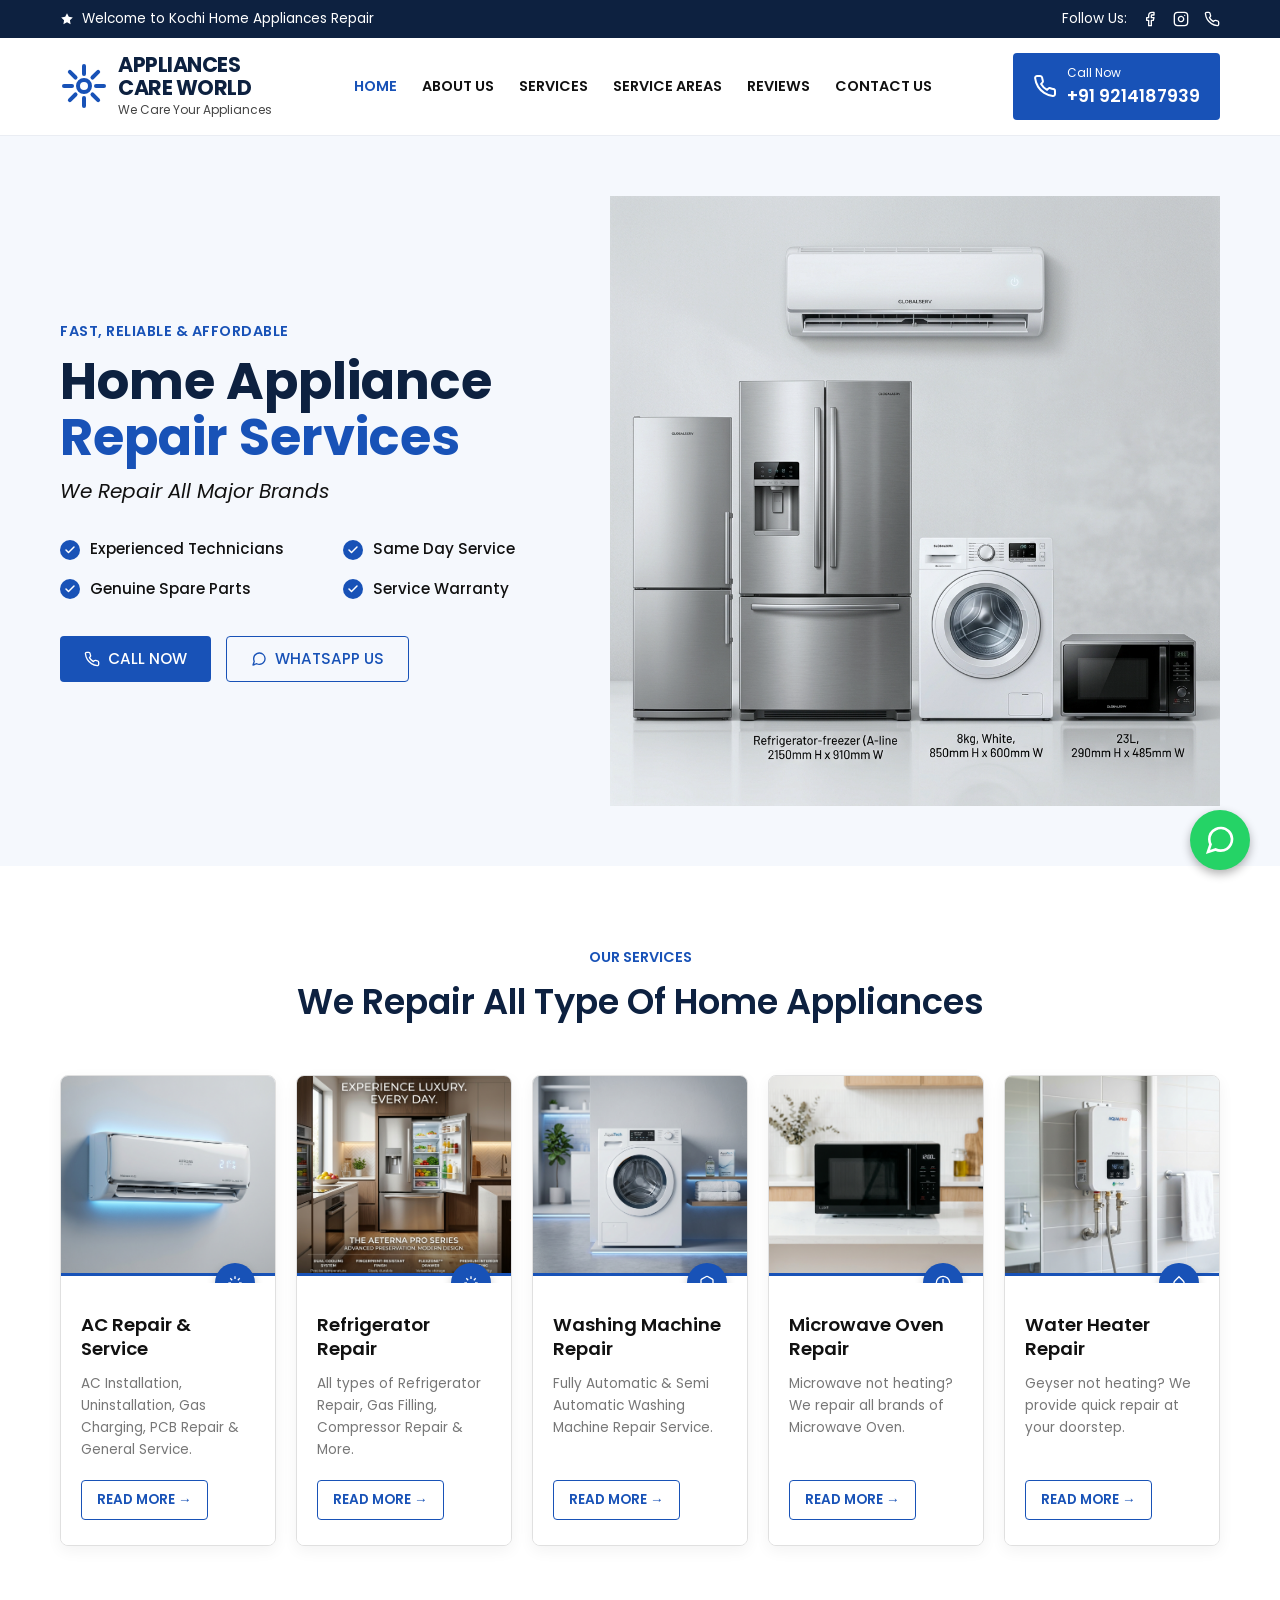
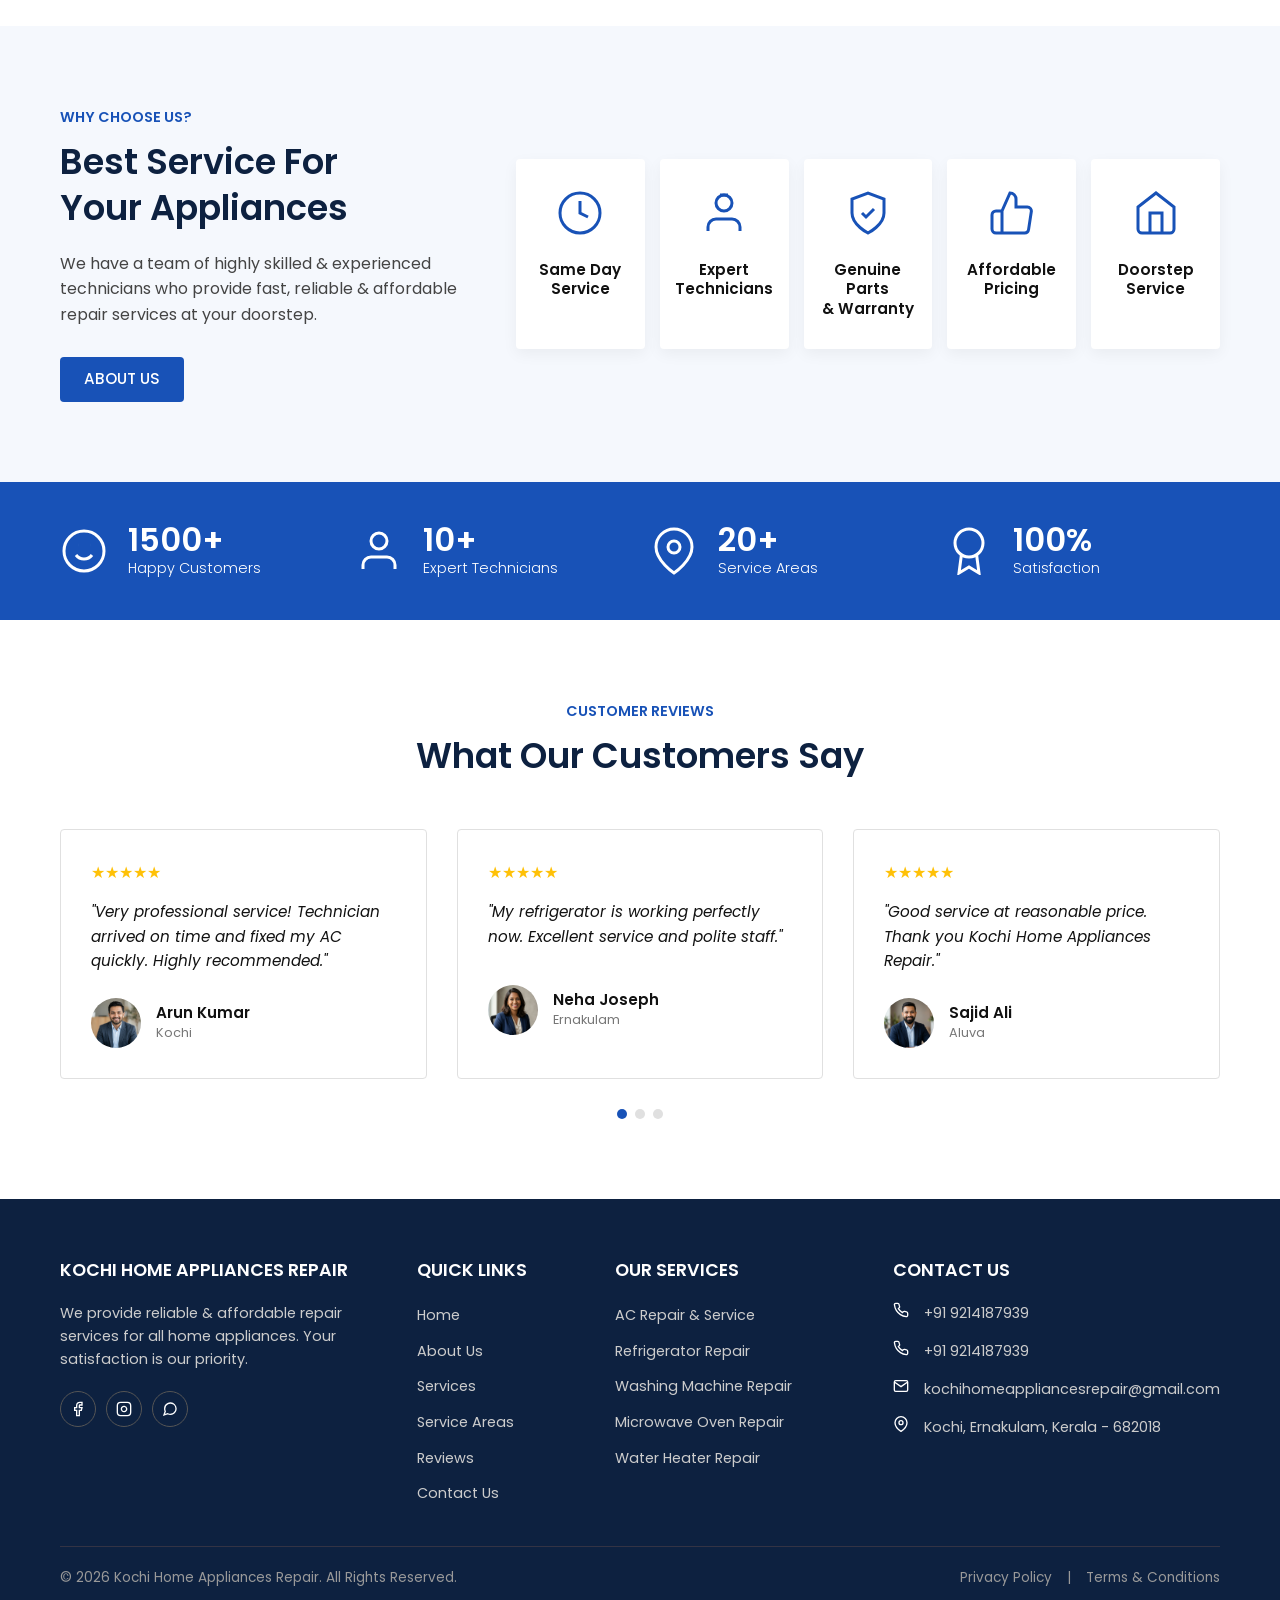
==== commit 25857e3f: "update : contact details" ====
--- a/index.html
+++ b/index.html
@@ -3,7 +3,7 @@
 <head>
   <meta charset="UTF-8">
   <meta name="viewport" content="width=device-width, initial-scale=1.0">
-  <title>Appliances Care World | Repair Services</title>
+  <title>Kochi Home Appliances Repair | Repair Services</title>
   
   <!-- Fonts -->
   <link rel="preconnect" href="https://fonts.googleapis.com">
@@ -21,7 +21,7 @@
     <div class="container">
       <div class="top-bar-left">
         <svg xmlns="http://www.w3.org/2000/svg" width="14" height="14" viewBox="0 0 24 24" fill="currentColor"><polygon points="12 2 15.09 8.26 22 9.27 17 14.14 18.18 21.02 12 17.77 5.82 21.02 7 14.14 2 9.27 8.91 8.26 12 2"></polygon></svg>
-        Welcome to Appliances Care World
+        Welcome to Kochi Home Appliances Repair
       </div>
       <div class="top-bar-right">
         Follow Us: 
@@ -54,11 +54,11 @@
         <a href="#contact">CONTACT US</a>
       </nav>
       
-      <a href="tel:+919999212155" class="header-call">
+      <a href="tel:+919214187939" class="header-call">
         <svg xmlns="http://www.w3.org/2000/svg" width="24" height="24" viewBox="0 0 24 24" fill="none" stroke="currentColor" stroke-width="2" stroke-linecap="round" stroke-linejoin="round"><path d="M22 16.92v3a2 2 0 0 1-2.18 2 19.79 19.79 0 0 1-8.63-3.07 19.5 19.5 0 0 1-6-6 19.79 19.79 0 0 1-3.07-8.67A2 2 0 0 1 4.11 2h3a2 2 0 0 1 2 1.72 12.84 12.84 0 0 0 .7 2.81 2 2 0 0 1-.45 2.11L8.09 9.91a16 16 0 0 0 6 6l1.27-1.27a2 2 0 0 1 2.11-.45 12.84 12.84 0 0 0 2.81.7A2 2 0 0 1 22 16.92z"></path></svg>
         <div class="header-call-text">
           <span class="header-call-title">Call Now</span>
-          <span class="header-call-number">+91 9999212155</span>
+          <span class="header-call-number">+91 9214187939</span>
         </div>
       </a>
     </div>
@@ -92,11 +92,11 @@
         </div>
         
         <div class="hero-buttons">
-          <a href="tel:+919999212155" class="btn btn-primary">
+          <a href="tel:+919214187939" class="btn btn-primary">
             <svg xmlns="http://www.w3.org/2000/svg" width="16" height="16" viewBox="0 0 24 24" fill="none" stroke="currentColor" stroke-width="2" stroke-linecap="round" stroke-linejoin="round"><path d="M22 16.92v3a2 2 0 0 1-2.18 2 19.79 19.79 0 0 1-8.63-3.07 19.5 19.5 0 0 1-6-6 19.79 19.79 0 0 1-3.07-8.67A2 2 0 0 1 4.11 2h3a2 2 0 0 1 2 1.72 12.84 12.84 0 0 0 .7 2.81 2 2 0 0 1-.45 2.11L8.09 9.91a16 16 0 0 0 6 6l1.27-1.27a2 2 0 0 1 2.11-.45 12.84 12.84 0 0 0 2.81.7A2 2 0 0 1 22 16.92z"></path></svg>
             CALL NOW
           </a>
-          <a href="https://wa.me/919999212155" class="btn btn-outline">
+          <a href="https://wa.me/919214187939" class="btn btn-outline">
             <svg xmlns="http://www.w3.org/2000/svg" width="16" height="16" viewBox="0 0 24 24" fill="none" stroke="currentColor" stroke-width="2" stroke-linecap="round" stroke-linejoin="round"><path d="M21 11.5a8.38 8.38 0 0 1-.9 3.8 8.5 8.5 0 0 1-7.6 4.7 8.38 8.38 0 0 1-3.8-.9L3 21l1.9-5.7a8.38 8.38 0 0 1-.9-3.8 8.5 8.5 0 0 1 4.7-7.6 8.38 8.38 0 0 1 3.8-.9h.5a8.48 8.48 0 0 1 8 8v.5z"></path></svg>
             WHATSAPP US
           </a>
@@ -301,7 +301,7 @@
           <div class="stars">
             &#9733;&#9733;&#9733;&#9733;&#9733;
           </div>
-          <p class="review-text">"Good service at reasonable price. Thank you Appliances Care World."</p>
+          <p class="review-text">"Good service at reasonable price. Thank you Kochi Home Appliances Repair."</p>
           <div class="reviewer">
             <img src="assets/images/avatar3.png" alt="Sajid Ali">
             <div class="reviewer-info">
@@ -325,7 +325,7 @@
     <div class="container">
       <div class="footer-grid">
         <div class="footer-col">
-          <h4>APPLIANCES CARE WORLD</h4>
+          <h4>Kochi Home Appliances Repair</h4>
           <p>We provide reliable & affordable repair services for all home appliances. Your satisfaction is our priority.</p>
           <div class="footer-socials">
             <a href="#"><svg xmlns="http://www.w3.org/2000/svg" width="16" height="16" viewBox="0 0 24 24" fill="none" stroke="currentColor" stroke-width="2"><path d="M18 2h-3a5 5 0 0 0-5 5v3H7v4h3v8h4v-8h3l1-4h-4V7a1 1 0 0 1 1-1h3z"></path></svg></a>
@@ -361,15 +361,15 @@
           <h4>CONTACT US</h4>
           <div class="contact-item">
             <svg xmlns="http://www.w3.org/2000/svg" width="16" height="16" viewBox="0 0 24 24" fill="none" stroke="currentColor" stroke-width="2"><path d="M22 16.92v3a2 2 0 0 1-2.18 2 19.79 19.79 0 0 1-8.63-3.07 19.5 19.5 0 0 1-6-6 19.79 19.79 0 0 1-3.07-8.67A2 2 0 0 1 4.11 2h3a2 2 0 0 1 2 1.72 12.84 12.84 0 0 0 .7 2.81 2 2 0 0 1-.45 2.11L8.09 9.91a16 16 0 0 0 6 6l1.27-1.27a2 2 0 0 1 2.11-.45 12.84 12.84 0 0 0 2.81.7A2 2 0 0 1 22 16.92z"></path></svg>
-            +91 9999212155
+            +91 9214187939
           </div>
           <div class="contact-item">
             <svg xmlns="http://www.w3.org/2000/svg" width="16" height="16" viewBox="0 0 24 24" fill="none" stroke="currentColor" stroke-width="2"><path d="M22 16.92v3a2 2 0 0 1-2.18 2 19.79 19.79 0 0 1-8.63-3.07 19.5 19.5 0 0 1-6-6 19.79 19.79 0 0 1-3.07-8.67A2 2 0 0 1 4.11 2h3a2 2 0 0 1 2 1.72 12.84 12.84 0 0 0 .7 2.81 2 2 0 0 1-.45 2.11L8.09 9.91a16 16 0 0 0 6 6l1.27-1.27a2 2 0 0 1 2.11-.45 12.84 12.84 0 0 0 2.81.7A2 2 0 0 1 22 16.92z"></path></svg>
-            +91 9999212155
+            +91 9214187939
           </div>
           <div class="contact-item">
             <svg xmlns="http://www.w3.org/2000/svg" width="16" height="16" viewBox="0 0 24 24" fill="none" stroke="currentColor" stroke-width="2"><path d="M4 4h16c1.1 0 2 .9 2 2v12c0 1.1-.9 2-2 2H4c-1.1 0-2-.9-2-2V6c0-1.1.9-2 2-2z"></path><polyline points="22,6 12,13 2,6"></polyline></svg>
-            info@appliancescareworld.com
+            kochihomeappliancesrepair@gmail.com
           </div>
           <div class="contact-item">
             <svg xmlns="http://www.w3.org/2000/svg" width="16" height="16" viewBox="0 0 24 24" fill="none" stroke="currentColor" stroke-width="2"><path d="M21 10c0 7-9 13-9 13s-9-6-9-13a9 9 0 0 1 18 0z"></path><circle cx="12" cy="10" r="3"></circle></svg>
@@ -379,7 +379,7 @@
       </div>
       
       <div class="footer-bottom">
-        <div>&copy; 2026 Appliances Care World. All Rights Reserved.</div>
+        <div>&copy; 2026 Kochi Home Appliances Repair. All Rights Reserved.</div>
         <div class="footer-links">
           <a href="#">Privacy Policy</a> | 
           <a href="#">Terms & Conditions</a>
@@ -389,7 +389,7 @@
   </footer>
 
   <!-- Floating WhatsApp -->
-  <a href="https://wa.me/919999212155" class="floating-whatsapp">
+  <a href="https://wa.me/919214187939" class="floating-whatsapp">
     <svg xmlns="http://www.w3.org/2000/svg" width="32" height="32" viewBox="0 0 24 24" fill="none" stroke="currentColor" stroke-width="2"><path d="M21 11.5a8.38 8.38 0 0 1-.9 3.8 8.5 8.5 0 0 1-7.6 4.7 8.38 8.38 0 0 1-3.8-.9L3 21l1.9-5.7a8.38 8.38 0 0 1-.9-3.8 8.5 8.5 0 0 1 4.7-7.6 8.38 8.38 0 0 1 3.8-.9h.5a8.48 8.48 0 0 1 8 8v.5z"></path></svg>
   </a>
 
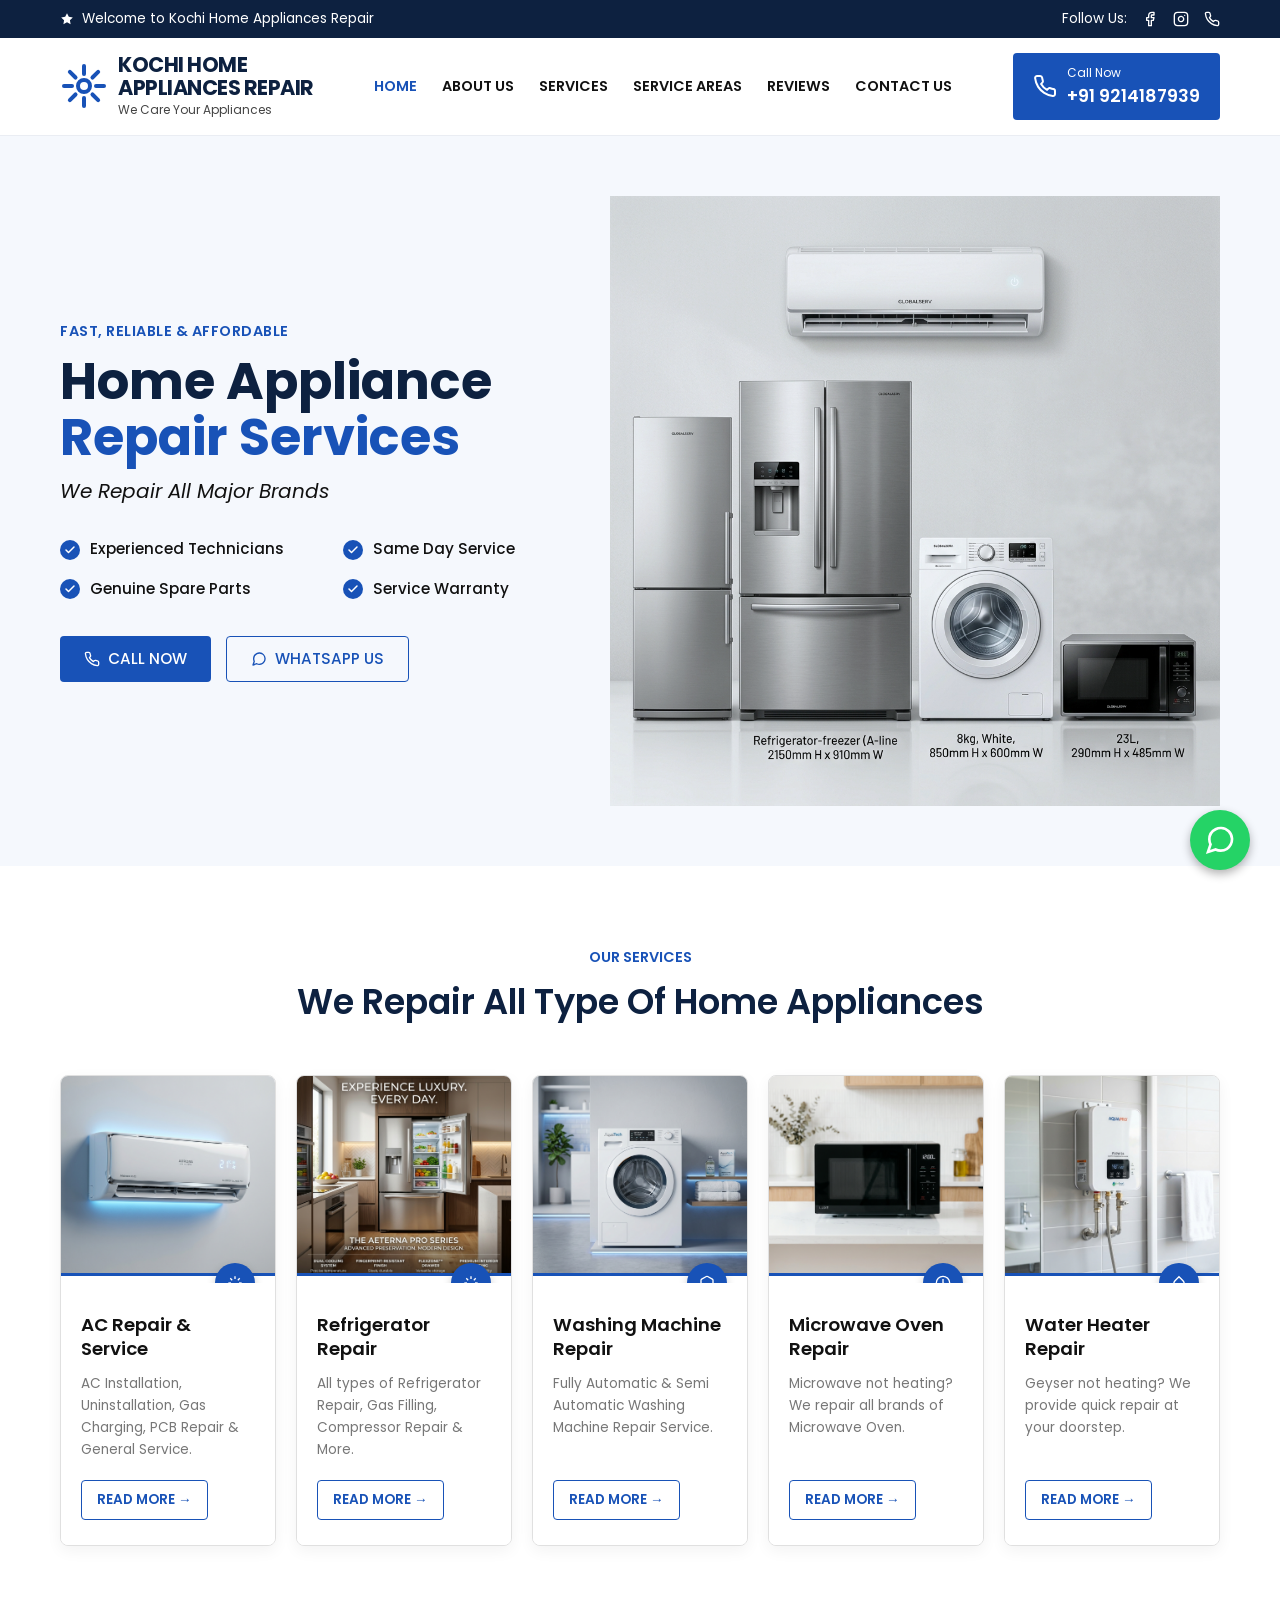
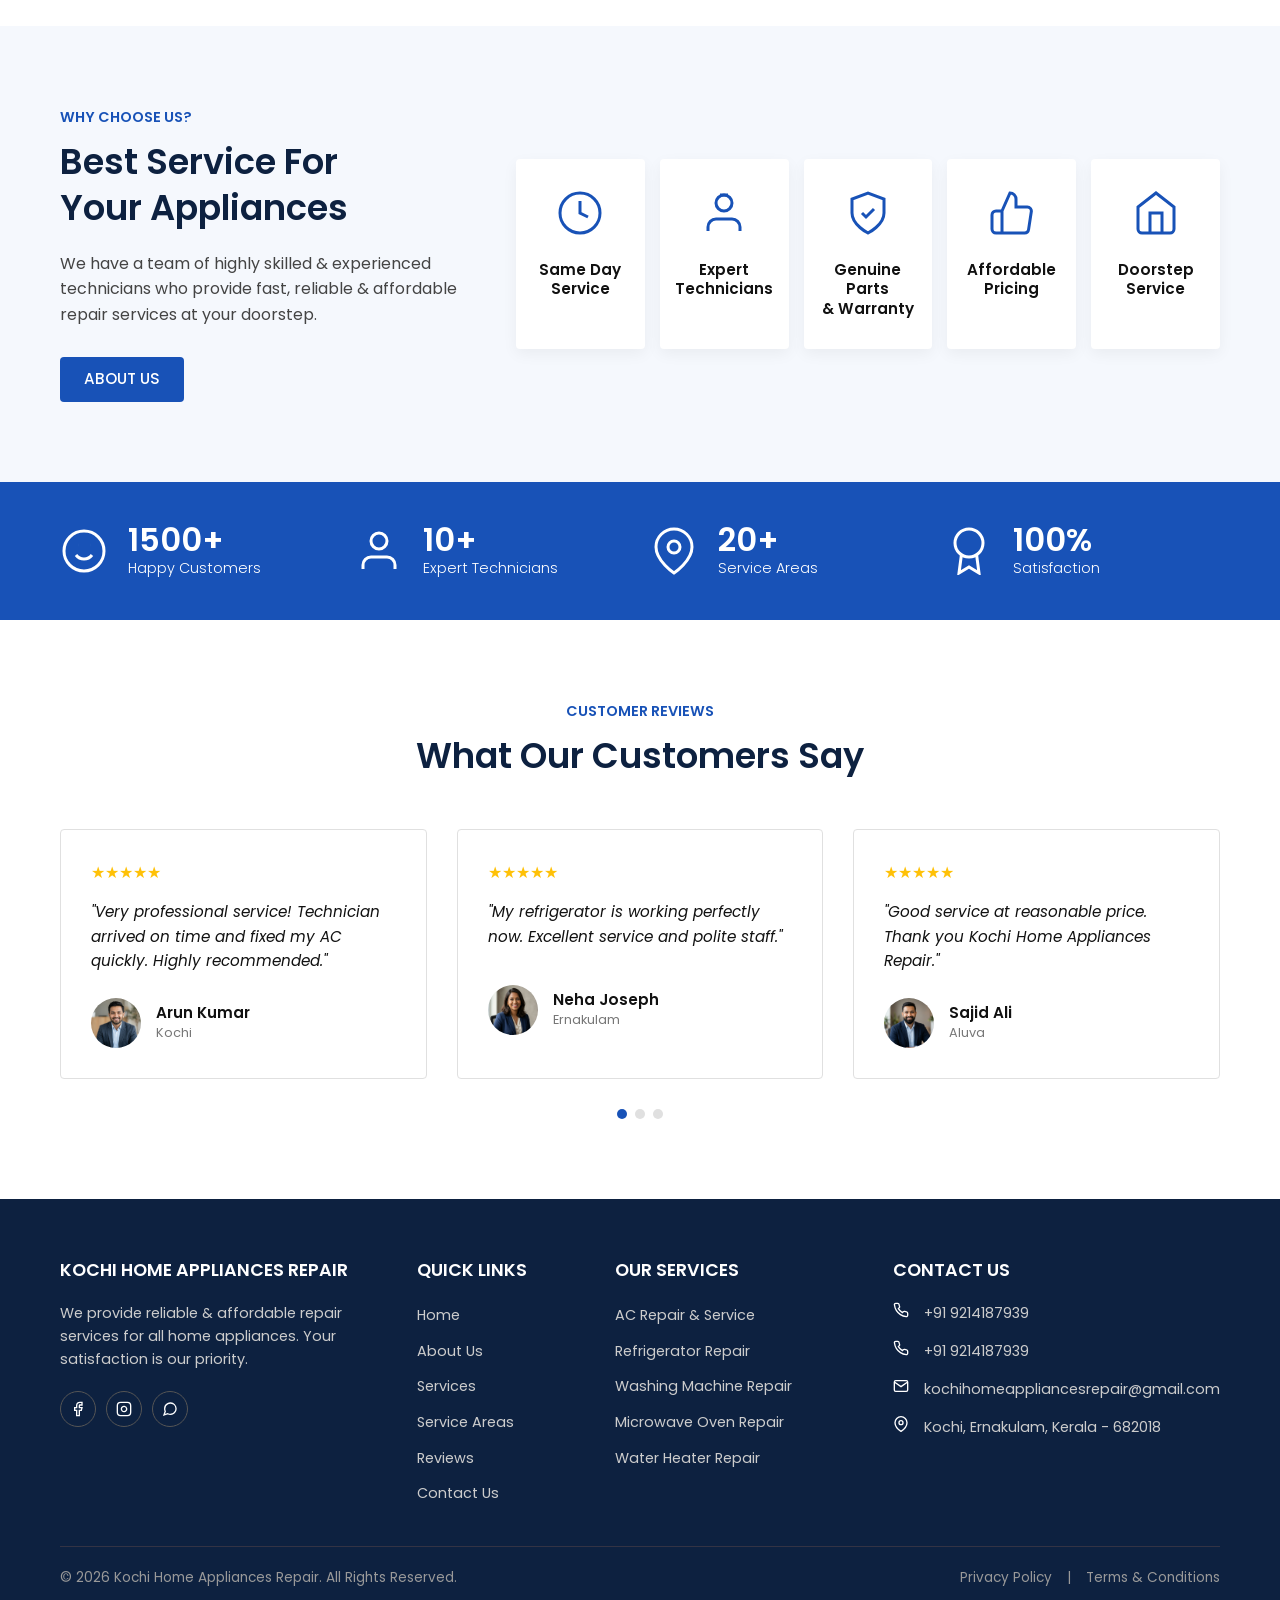
==== commit 017befb2: "update : contact details" ====
--- a/index.html
+++ b/index.html
@@ -40,7 +40,7 @@
       <div class="logo-container">
         <svg class="logo-icon" xmlns="http://www.w3.org/2000/svg" viewBox="0 0 24 24" fill="none" stroke="currentColor" stroke-width="2" stroke-linecap="round" stroke-linejoin="round"><path d="M12 2v4"/><path d="M12 18v4"/><path d="M4.93 4.93l2.83 2.83"/><path d="M16.24 16.24l2.83 2.83"/><path d="M2 12h4"/><path d="M18 12h4"/><path d="M4.93 19.07l2.83-2.83"/><path d="M16.24 7.76l2.83-2.83"/><circle cx="12" cy="12" r="3"/></svg>
         <div class="logo-text">
-          <h1>APPLIANCES<br>CARE WORLD</h1>
+          <h1>KOCHI HOME<br>APPLIANCES REPAIR</h1>
           <span>We Care Your Appliances</span>
         </div>
       </div>
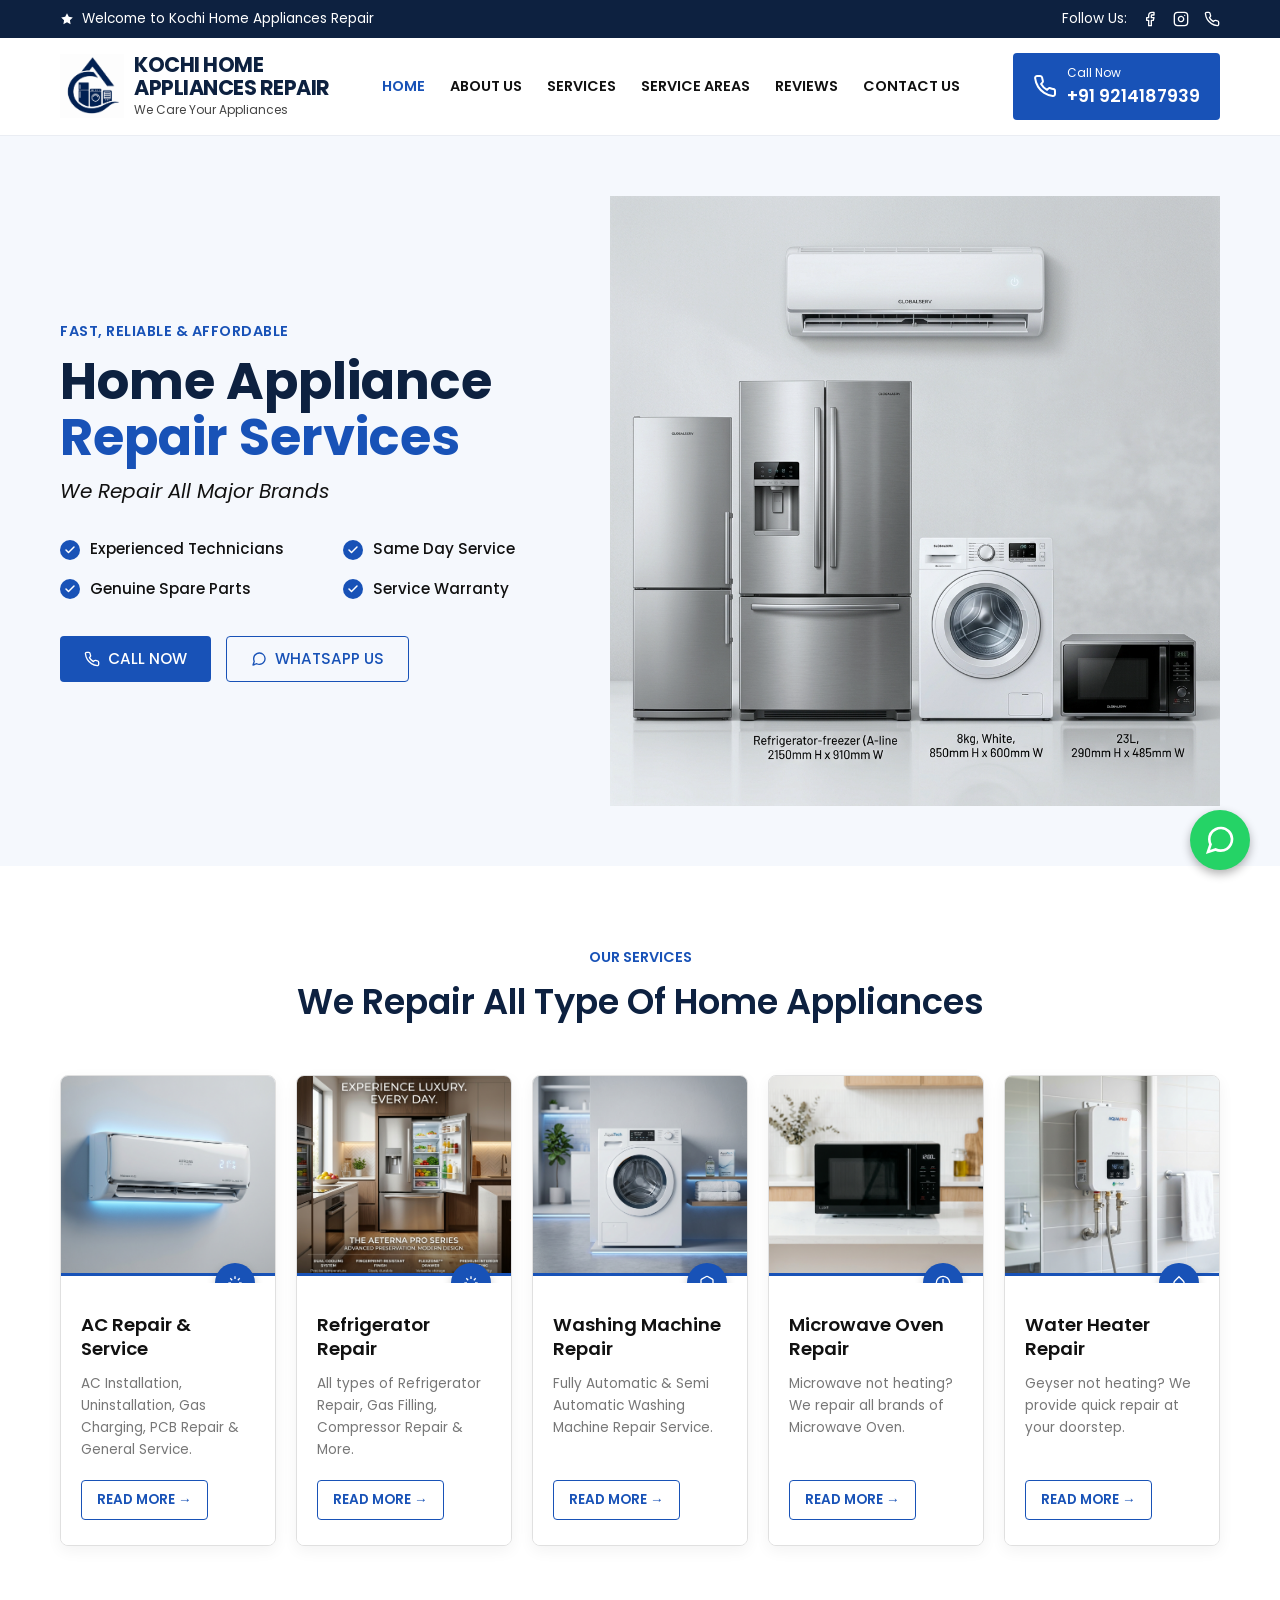
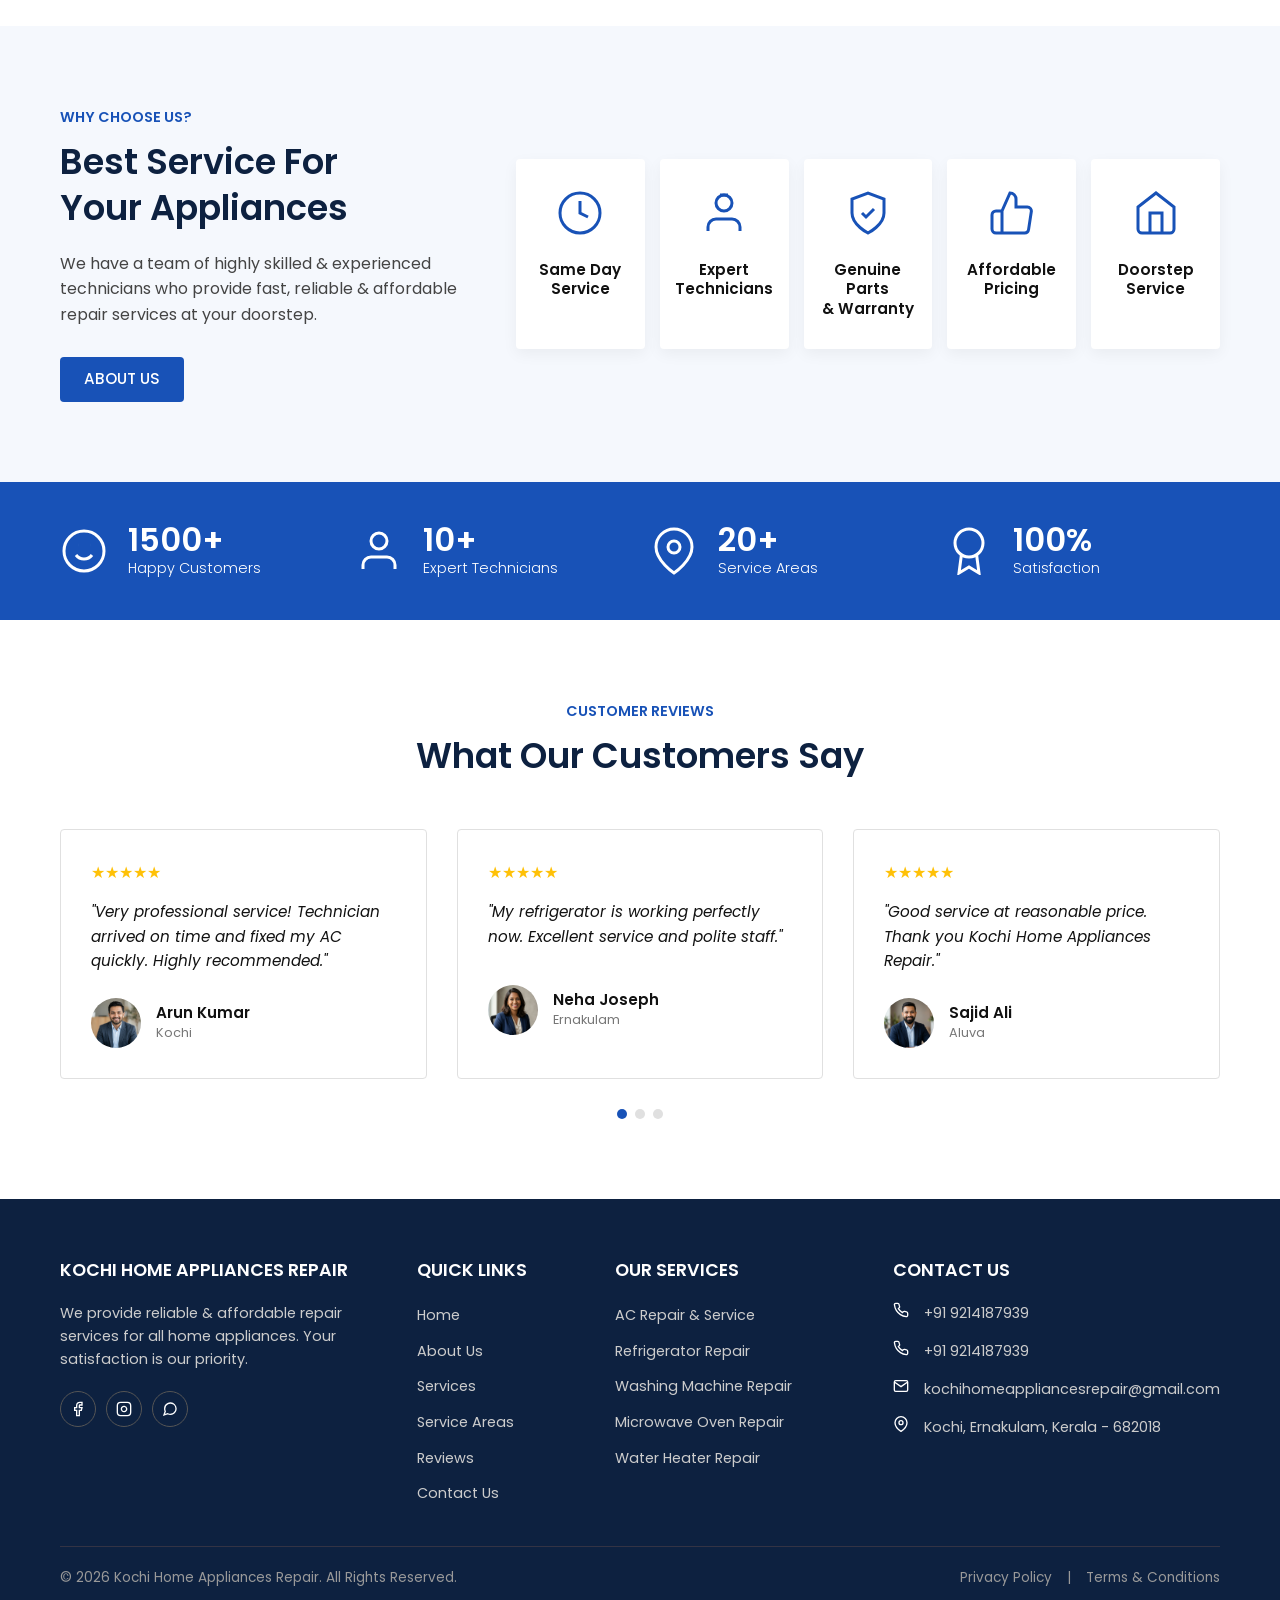
==== commit 098034fc: "update : add logo" ====
--- a/index.html
+++ b/index.html
@@ -4,6 +4,8 @@
   <meta charset="UTF-8">
   <meta name="viewport" content="width=device-width, initial-scale=1.0">
   <title>Kochi Home Appliances Repair | Repair Services</title>
+  <!-- Favicon -->
+  <link rel="icon" type="image/png" href="assets/images/icon.png">
   
   <!-- Fonts -->
   <link rel="preconnect" href="https://fonts.googleapis.com">
@@ -38,7 +40,7 @@
   <header class="main-header">
     <div class="container">
       <div class="logo-container">
-        <svg class="logo-icon" xmlns="http://www.w3.org/2000/svg" viewBox="0 0 24 24" fill="none" stroke="currentColor" stroke-width="2" stroke-linecap="round" stroke-linejoin="round"><path d="M12 2v4"/><path d="M12 18v4"/><path d="M4.93 4.93l2.83 2.83"/><path d="M16.24 16.24l2.83 2.83"/><path d="M2 12h4"/><path d="M18 12h4"/><path d="M4.93 19.07l2.83-2.83"/><path d="M16.24 7.76l2.83-2.83"/><circle cx="12" cy="12" r="3"/></svg>
+        <img src="assets/images/icon.png" class="logo-icon" alt="Logo">
         <div class="logo-text">
           <h1>KOCHI HOME<br>APPLIANCES REPAIR</h1>
           <span>We Care Your Appliances</span>
--- a/css/styles.css
+++ b/css/styles.css
@@ -57,8 +57,8 @@
 }
 
 .logo-icon {
-  width: 48px;
-  height: 48px;
+  width: 64px;
+  height: 64px;
   color: var(--color-primary);
 }
 
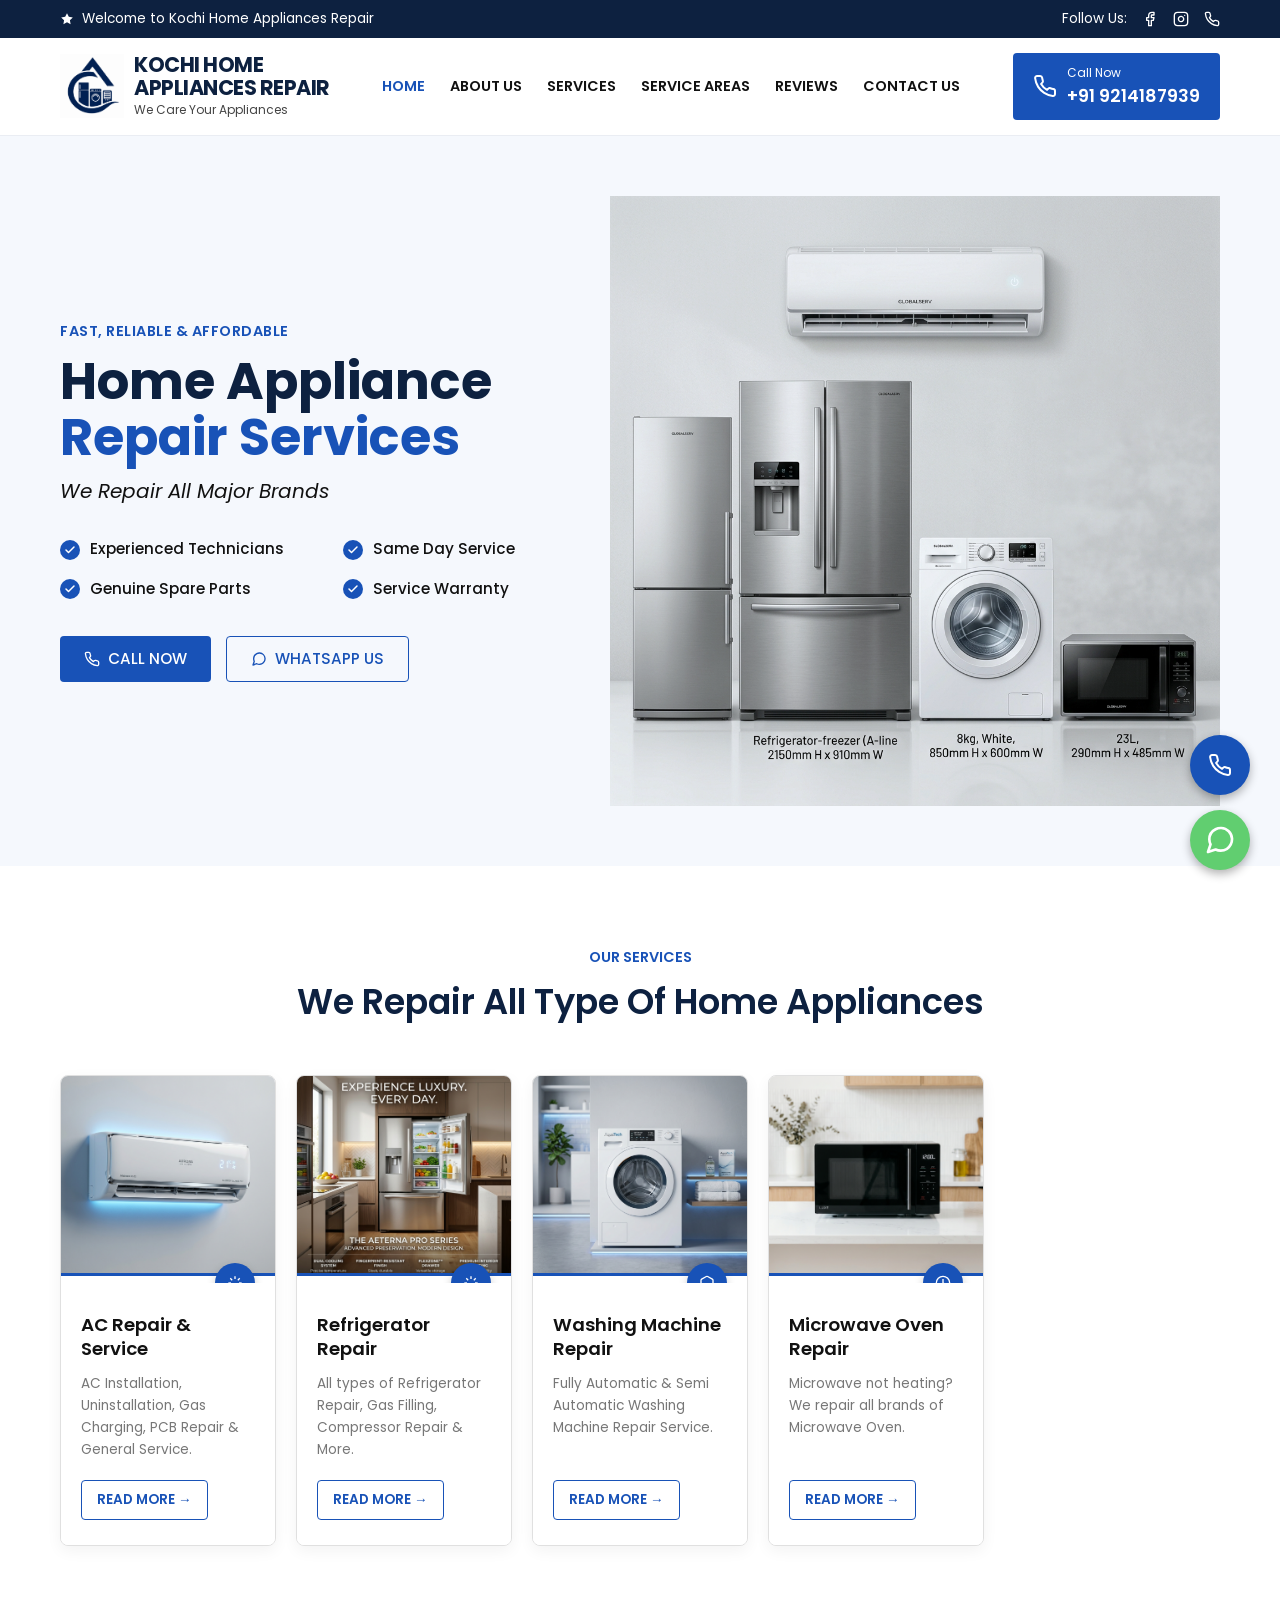
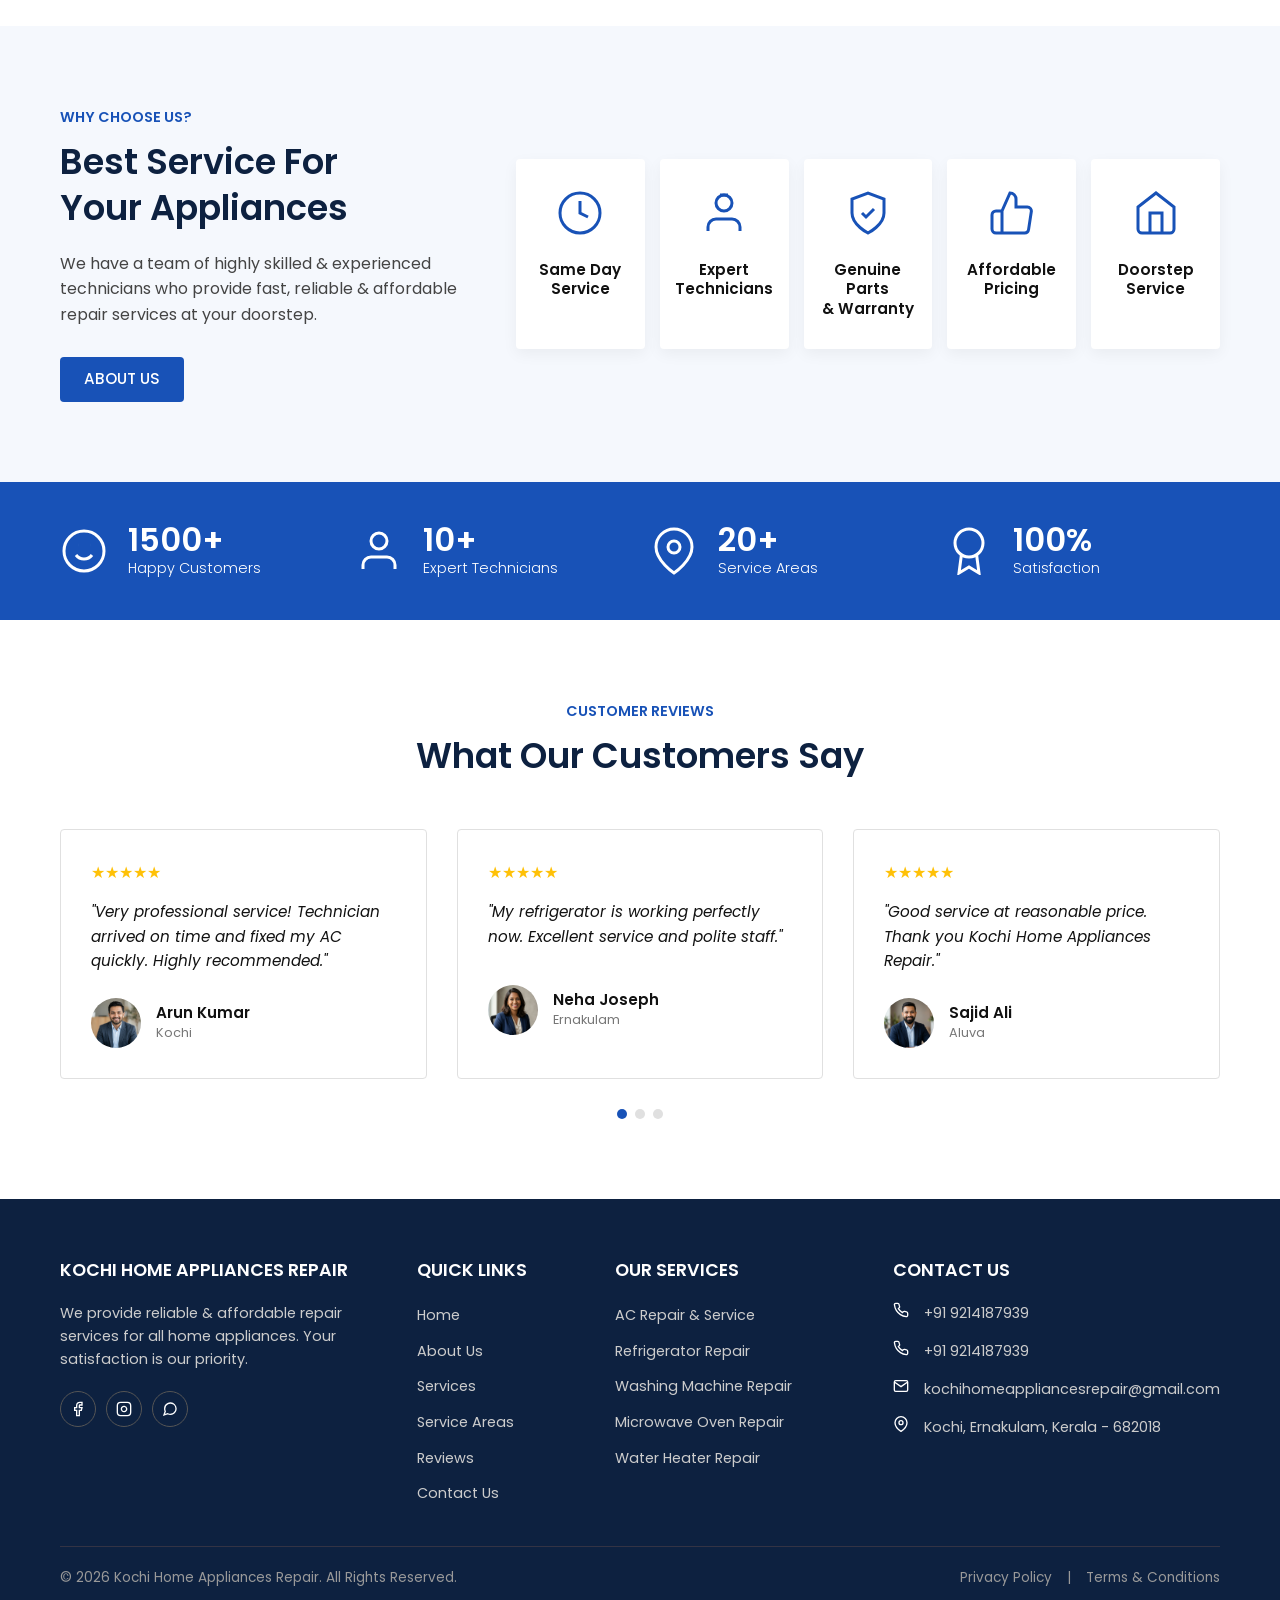
==== commit 58fdfcc2: "add : SEO on google" ====
--- a/index.html
+++ b/index.html
@@ -4,6 +4,26 @@
   <meta charset="UTF-8">
   <meta name="viewport" content="width=device-width, initial-scale=1.0">
   <title>Kochi Home Appliances Repair | Repair Services</title>
+  <!-- SEO Meta Tags -->
+  <meta name="description" content="Expert home appliances repair service in Kochi, Ernakulam. We provide fast, reliable, and affordable AC, Refrigerator, Washing Machine, and Microwave repair.">
+  <meta name="keywords" content="home appliance repair Kochi, AC repair Ernakulam, fridge repair Kochi, washing machine repair, microwave service, Kochi home appliances repair">
+  <meta name="author" content="Kochi Home Appliances Repair">
+  <link rel="canonical" href="https://kochihomeappliancesrepair.com/" />
+  
+  <!-- Open Graph / Social -->
+  <meta property="og:type" content="website">
+  <meta property="og:url" content="https://kochihomeappliancesrepair.com/">
+  <meta property="og:title" content="Kochi Home Appliances Repair | Repair Services">
+  <meta property="og:description" content="Expert home appliances repair service in Kochi, Ernakulam. We provide fast, reliable, and affordable AC, Refrigerator, Washing Machine, and Microwave repair.">
+  <meta property="og:image" content="https://kochihomeappliancesrepair.com/assets/images/hero_bg.png">
+  
+  <!-- Twitter -->
+  <meta name="twitter:card" content="summary_large_image">
+  <meta name="twitter:url" content="https://kochihomeappliancesrepair.com/">
+  <meta name="twitter:title" content="Kochi Home Appliances Repair | Repair Services">
+  <meta name="twitter:description" content="Expert home appliances repair service in Kochi, Ernakulam. We provide fast, reliable, and affordable AC, Refrigerator, Washing Machine, and Microwave repair.">
+  <meta name="twitter:image" content="https://kochihomeappliancesrepair.com/assets/images/hero_bg.png">
+
   <!-- Favicon -->
   <link rel="icon" type="image/png" href="assets/images/icon.png">
   
@@ -15,6 +35,37 @@
   <!-- Styles -->
   <link rel="stylesheet" href="css/variables.css">
   <link rel="stylesheet" href="css/styles.css">
+  <!-- Structured Data -->
+  <script type="application/ld+json">
+  {
+    "@context": "https://schema.org",
+    "@type": "HomeAndConstructionBusiness",
+    "name": "Kochi Home Appliances Repair",
+    "image": "https://kochihomeappliancesrepair.com/assets/images/icon.png",
+    "@id": "https://kochihomeappliancesrepair.com/",
+    "url": "https://kochihomeappliancesrepair.com/",
+    "telephone": "+919214187939",
+    "address": {
+      "@type": "PostalAddress",
+      "streetAddress": "Kochi",
+      "addressLocality": "Ernakulam",
+      "addressRegion": "KL",
+      "postalCode": "682018",
+      "addressCountry": "IN"
+    },
+    "geo": {
+      "@type": "GeoCoordinates",
+      "latitude": 9.9816,
+      "longitude": 76.2999
+    },
+    "openingHoursSpecification": {
+      "@type": "OpeningHoursSpecification",
+      "dayOfWeek": ["Monday", "Tuesday", "Wednesday", "Thursday", "Friday", "Saturday", "Sunday"],
+      "opens": "08:00",
+      "closes": "21:00"
+    }
+  }
+  </script>
 </head>
 <body>
 
@@ -63,6 +114,7 @@
           <span class="header-call-number">+91 9214187939</span>
         </div>
       </a>
+      <div class="menu-toggle"><span></span><span></span><span></span></div>
     </div>
   </header>
 
@@ -177,20 +229,7 @@
           </div>
         </div>
 
-        <!-- Water Heater -->
-        <div class="service-card">
-          <div class="service-image-wrapper">
-            <img src="assets/images/service_heater.png" alt="Water Heater Repair" class="service-image">
-            <div class="service-icon">
-              <svg xmlns="http://www.w3.org/2000/svg" width="16" height="16" viewBox="0 0 24 24" fill="none" stroke="currentColor" stroke-width="2"><path d="M12 2.69l5.66 5.66a8 8 0 1 1-11.31 0z"></path></svg>
-            </div>
-          </div>
-          <div class="service-content">
-            <h3>Water Heater Repair</h3>
-            <p>Geyser not heating? We provide quick repair at your doorstep.</p>
-            <a href="water-heater-repair.html" class="read-more">READ MORE &rarr;</a>
-          </div>
-        </div>
+
       </div>
     </div>
   </section>
@@ -390,10 +429,15 @@
     </div>
   </footer>
 
-  <!-- Floating WhatsApp -->
-  <a href="https://wa.me/919214187939" class="floating-whatsapp">
-    <svg xmlns="http://www.w3.org/2000/svg" width="32" height="32" viewBox="0 0 24 24" fill="none" stroke="currentColor" stroke-width="2"><path d="M21 11.5a8.38 8.38 0 0 1-.9 3.8 8.5 8.5 0 0 1-7.6 4.7 8.38 8.38 0 0 1-3.8-.9L3 21l1.9-5.7a8.38 8.38 0 0 1-.9-3.8 8.5 8.5 0 0 1 4.7-7.6 8.38 8.38 0 0 1 3.8-.9h.5a8.48 8.48 0 0 1 8 8v.5z"></path></svg>
-  </a>
+    <!-- Floating Buttons -->
+  <div class="floating-buttons">
+    <a href="tel:+919214187939" class="floating-call" title="Call Us">
+      <svg xmlns="http://www.w3.org/2000/svg" width="24" height="24" viewBox="0 0 24 24" fill="none" stroke="currentColor" stroke-width="2" stroke-linecap="round" stroke-linejoin="round"><path d="M22 16.92v3a2 2 0 0 1-2.18 2 19.79 19.79 0 0 1-8.63-3.07 19.5 19.5 0 0 1-6-6 19.79 19.79 0 0 1-3.07-8.67A2 2 0 0 1 4.11 2h3a2 2 0 0 1 2 1.72 12.84 12.84 0 0 0 .7 2.81 2 2 0 0 1-.45 2.11L8.09 9.91a16 16 0 0 0 6 6l1.27-1.27a2 2 0 0 1 2.11-.45 12.84 12.84 0 0 0 2.81.7A2 2 0 0 1 22 16.92z"></path></svg>
+    </a>
+    <a href="https://wa.me/919214187939" class="floating-whatsapp" title="WhatsApp Us">
+      <svg xmlns="http://www.w3.org/2000/svg" width="32" height="32" viewBox="0 0 24 24" fill="none" stroke="currentColor" stroke-width="2" stroke-linecap="round" stroke-linejoin="round"><path d="M21 11.5a8.38 8.38 0 0 1-.9 3.8 8.5 8.5 0 0 1-7.6 4.7 8.38 8.38 0 0 1-3.8-.9L3 21l1.9-5.7a8.38 8.38 0 0 1-.9-3.8 8.5 8.5 0 0 1 4.7-7.6 8.38 8.38 0 0 1 3.8-.9h.5a8.48 8.48 0 0 1 8 8v.5z"></path></svg>
+    </a>
+  </div>
 
   <script src="js/main.js"></script>
 </body>
--- a/css/styles.css
+++ b/css/styles.css
@@ -587,13 +587,18 @@
   gap: 15px;
 }
 
-/* Floating WhatsApp */
-.floating-whatsapp {
+/* Floating Buttons */
+.floating-buttons {
   position: fixed;
   bottom: 30px;
   right: 30px;
-  background-color: #25d366;
-  color: white;
+  display: flex;
+  flex-direction: column;
+  gap: 15px;
+  z-index: 1000;
+}
+
+.floating-whatsapp, .floating-call {
   width: 60px;
   height: 60px;
   border-radius: 50%;
@@ -601,12 +606,104 @@
   align-items: center;
   justify-content: center;
   box-shadow: 0 4px 10px rgba(0,0,0,0.3);
-  z-index: 1000;
   transition: transform 0.3s;
-}
-
-.floating-whatsapp:hover {
+  color: white;
+}
+
+.floating-whatsapp {
+  background-color: #61ce70;
+}
+
+.floating-call {
+  background-color: var(--color-primary);
+}
+
+.floating-whatsapp:hover, .floating-call:hover {
   transform: scale(1.1);
+}
+
+/* Contact Form Section */
+.contact-form-section {
+  padding: 80px 0;
+  background-color: var(--color-bg-light);
+  text-align: center;
+}
+
+.form-container {
+  max-width: 700px;
+  margin: 0 auto;
+  background: var(--color-white);
+  padding: 40px;
+  border-radius: 8px;
+  box-shadow: var(--shadow-light);
+  text-align: left;
+}
+
+.form-row {
+  display: flex;
+  gap: 20px;
+}
+
+.form-row .form-group {
+  flex: 1;
+}
+
+.form-group {
+  margin-bottom: 20px;
+}
+
+.form-group label {
+  display: block;
+  font-size: 0.9rem;
+  font-weight: 600;
+  color: var(--color-text-dark);
+  margin-bottom: 8px;
+}
+
+.form-group input,
+.form-group select,
+.form-group textarea {
+  width: 100%;
+  padding: 12px 15px;
+  border: 1px solid var(--color-border);
+  border-radius: 4px;
+  font-family: inherit;
+  font-size: 0.95rem;
+  outline: none;
+  transition: border-color 0.3s;
+}
+
+.form-group input:focus,
+.form-group select:focus,
+.form-group textarea:focus {
+  border-color: var(--color-primary);
+}
+
+.submit-btn {
+  width: 100%;
+  padding: 15px;
+  font-size: 1.1rem;
+  font-weight: 600;
+  cursor: pointer;
+  border: none;
+  border-radius: 4px;
+  margin-top: 10px;
+}
+
+/* Mobile Menu Toggle */
+.menu-toggle {
+  display: none;
+  flex-direction: column;
+  gap: 6px;
+  cursor: pointer;
+}
+
+.menu-toggle span {
+  width: 30px;
+  height: 3px;
+  background-color: var(--color-secondary);
+  border-radius: 3px;
+  transition: all 0.3s;
 }
 
 /* Responsive */
@@ -633,7 +730,41 @@
 
 @media (max-width: 768px) {
   .top-bar { display: none; }
-  .nav-links { display: none; }
+  
+  .menu-toggle { display: flex; }
+  
+  .nav-links {
+    display: flex;
+    flex-direction: column;
+    position: absolute;
+    top: 100%;
+    left: 0;
+    width: 100%;
+    background: var(--color-white);
+    padding: 20px;
+    box-shadow: 0 10px 20px rgba(0,0,0,0.1);
+    transform: translateY(-150%);
+    opacity: 0;
+    pointer-events: none;
+    transition: all 0.3s ease;
+    z-index: 999;
+  }
+  
+  .nav-links.show {
+    transform: translateY(0);
+    opacity: 1;
+    pointer-events: auto;
+  }
+
+  .main-header {
+    position: relative;
+  }
+  
+  .form-row {
+    flex-direction: column;
+    gap: 0;
+  }
+  
   .hero .container { flex-direction: column; }
   .services-grid { grid-template-columns: repeat(2, 1fr); }
   .why-features { grid-template-columns: repeat(2, 1fr); }
